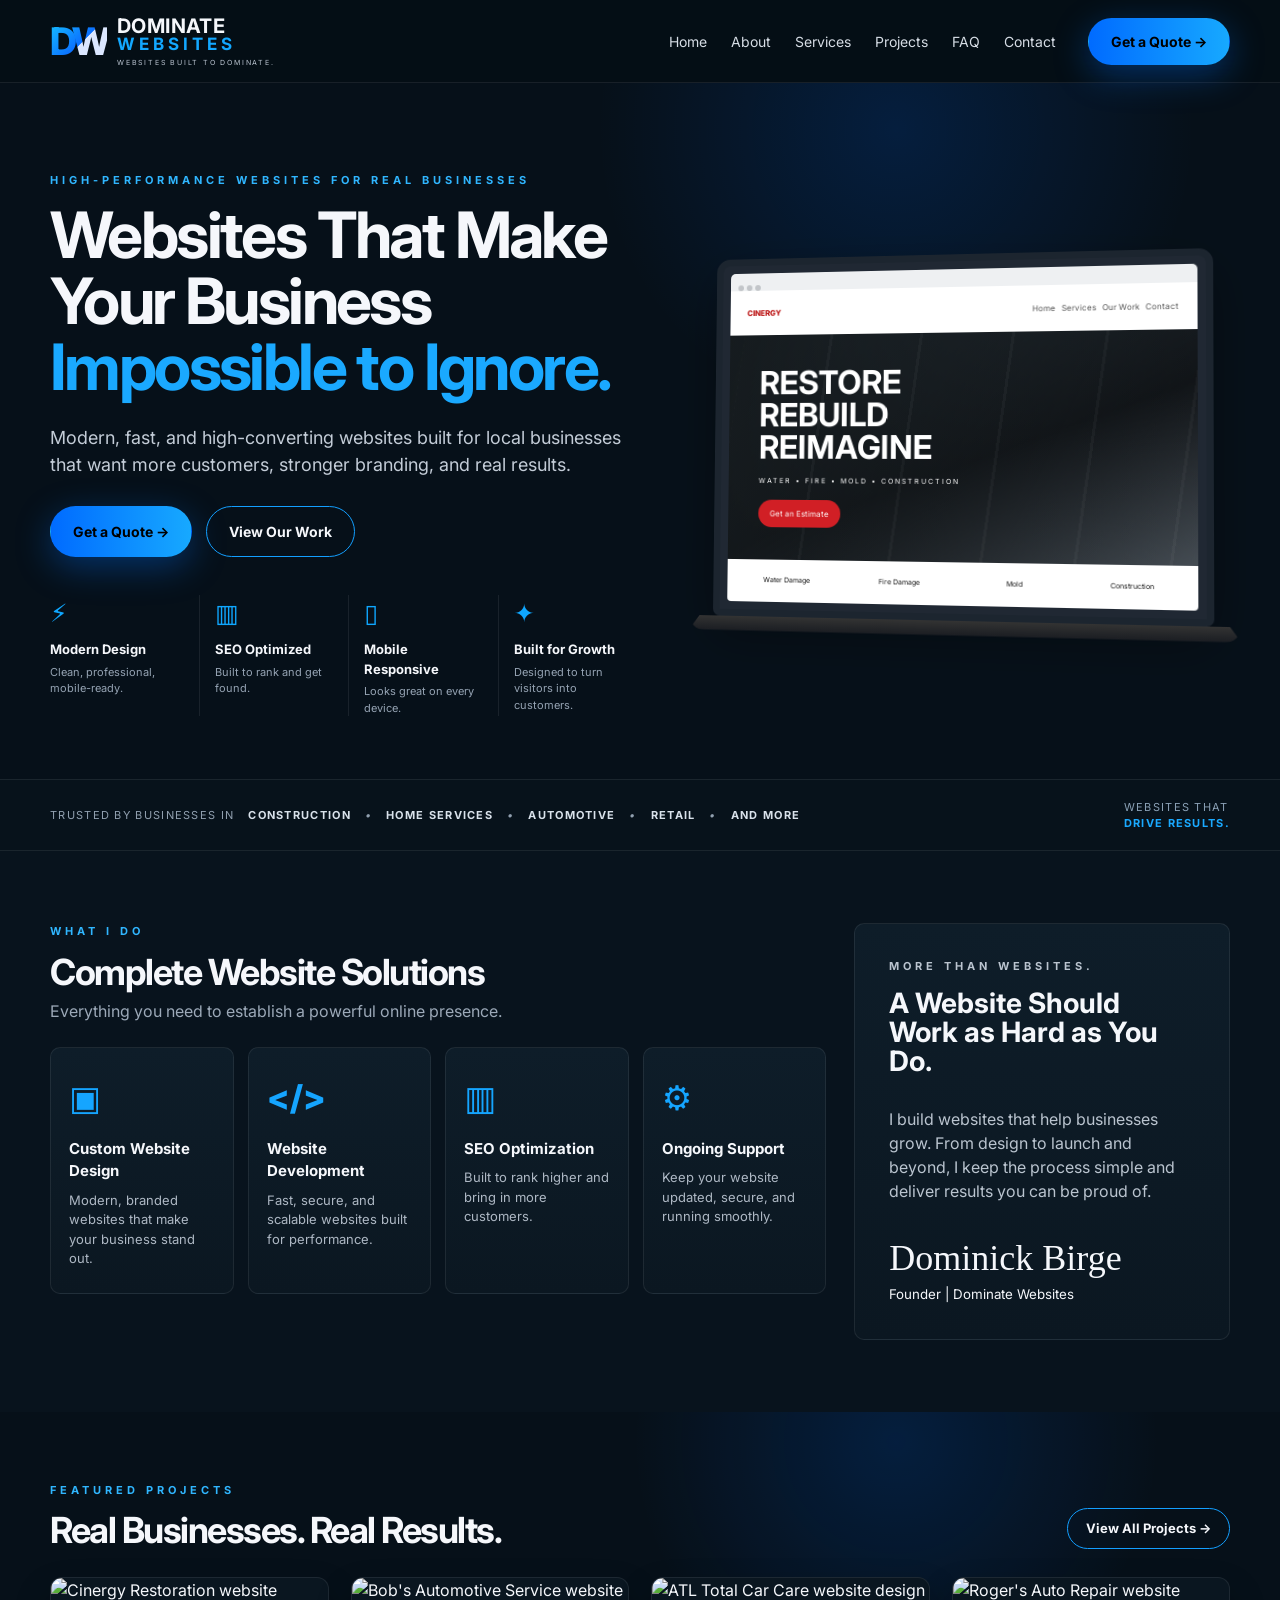
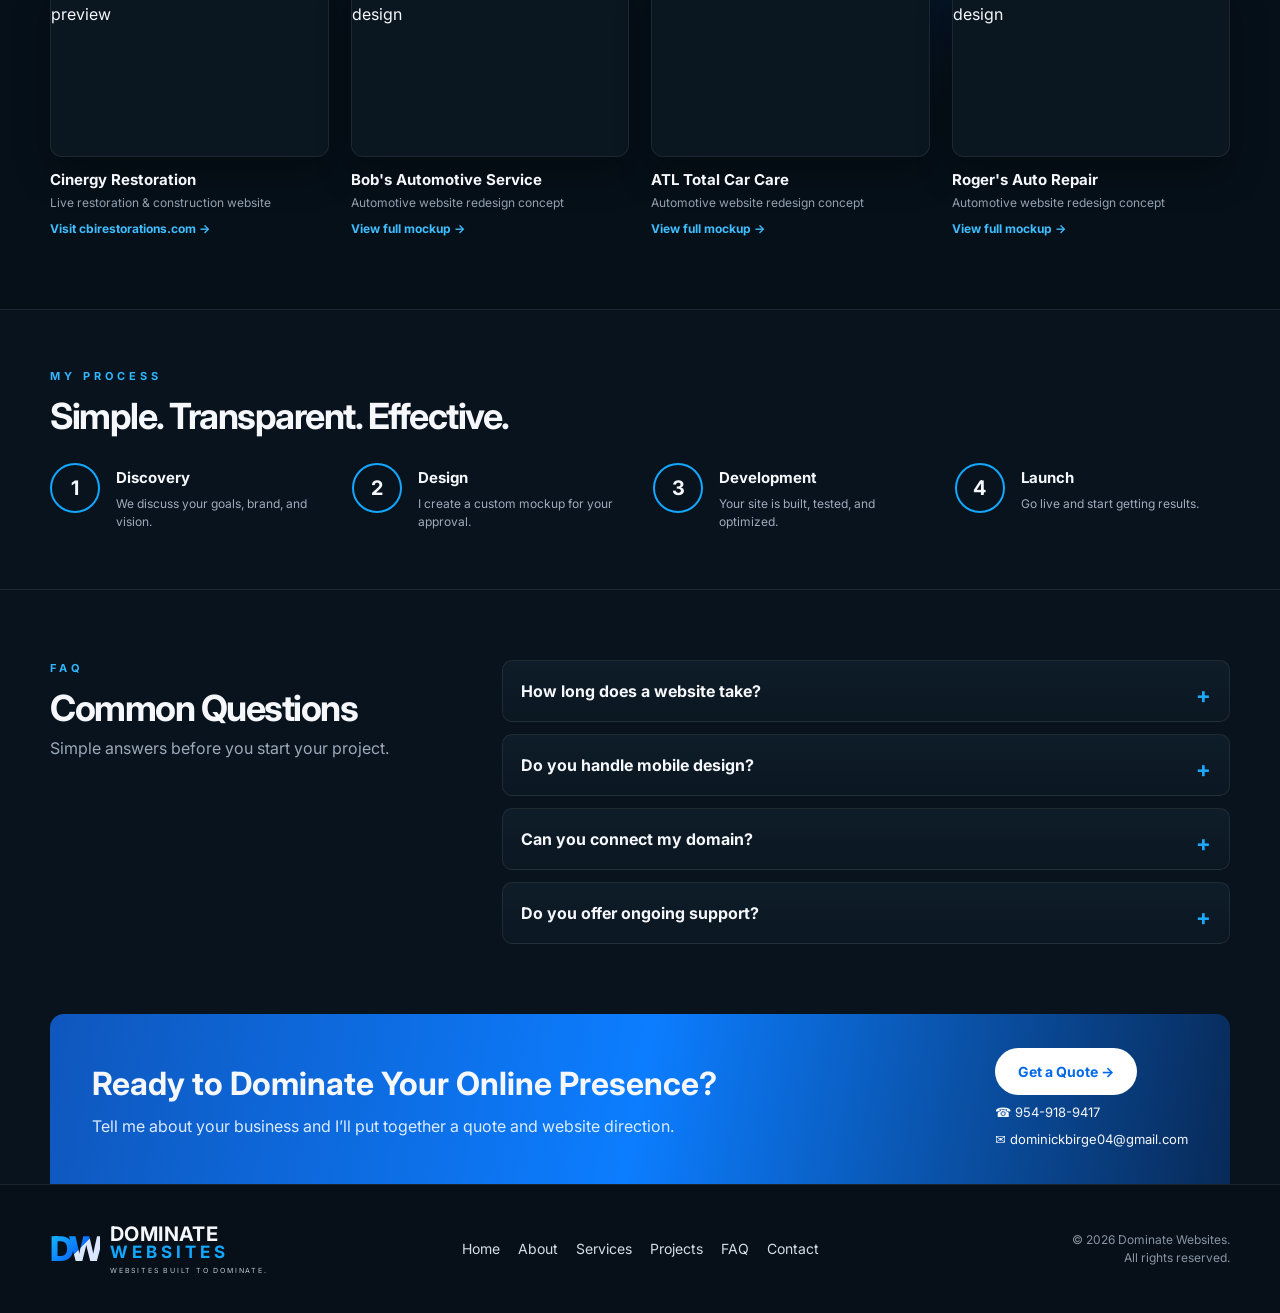
==== index.html @ 12081e13 "Add files via upload" ====
<!DOCTYPE html>
<html lang="en">
<head>
  <meta charset="UTF-8" />
  <meta name="viewport" content="width=device-width, initial-scale=1.0" />
  <meta name="description" content="Dominate Websites builds fast, modern, high-converting websites for local businesses." />
  <title>Dominate Websites | Websites Built to Dominate</title>
  <link rel="preconnect" href="https://fonts.googleapis.com">
  <link rel="preconnect" href="https://fonts.gstatic.com" crossorigin>
  <link href="https://fonts.googleapis.com/css2?family=Inter:wght@400;500;600;700;800&display=swap" rel="stylesheet">
  <link rel="stylesheet" href="styles.css" />
</head>
<body>
  <header class="site-header">
    <div class="container nav-wrap">
      <a href="index.html" class="brand" aria-label="Dominate Websites home">
        <div class="brand-mark">DW</div>
        <div class="brand-copy">
          <strong>DOMINATE</strong>
          <span>WEBSITES</span>
          <small>WEBSITES BUILT TO DOMINATE.</small>
        </div>
      </a>

      <button class="menu-toggle" aria-label="Open navigation" aria-expanded="false">
        <span></span><span></span><span></span>
      </button>

      <nav class="main-nav" aria-label="Primary navigation">
        <a href="index.html" class="active">Home</a>
        <a href="about.html">About</a>
        <a href="index.html#services">Services</a>
        <a href="projects.html">Projects</a>
        <a href="index.html#faq">FAQ</a>
        <a href="contact.html">Contact</a>
      </nav>

      <button type="button" class="btn btn-primary nav-cta quote-trigger">Get a Quote →</button>
    </div>
  </header>

  <main>
    <section class="hero section-dark" id="home">
      <div class="container hero-grid">
        <div class="hero-copy reveal">
          <p class="eyebrow">HIGH-PERFORMANCE WEBSITES FOR REAL BUSINESSES</p>
          <h1>Websites That Make Your Business <span>Impossible to Ignore.</span></h1>
          <p class="lead">Modern, fast, and high-converting websites built for local businesses that want more customers, stronger branding, and real results.</p>
          <div class="hero-actions">
            <button type="button" class="btn btn-primary quote-trigger">Get a Quote →</button>
            <a href="projects.html" class="btn btn-secondary">View Our Work</a>
          </div>
          <div class="benefits-grid">
            <div class="benefit"><div class="icon">⚡</div><strong>Modern Design</strong><span>Clean, professional, mobile-ready.</span></div>
            <div class="benefit"><div class="icon">▥</div><strong>SEO Optimized</strong><span>Built to rank and get found.</span></div>
            <div class="benefit"><div class="icon">▯</div><strong>Mobile Responsive</strong><span>Looks great on every device.</span></div>
            <div class="benefit"><div class="icon">✦</div><strong>Built for Growth</strong><span>Designed to turn visitors into customers.</span></div>
          </div>
        </div>

        <div class="hero-visual reveal">
          <div class="device-stage">
            <div class="glow"></div>
            <div class="laptop">
              <div class="screen">
                <div class="browser-bar"><span></span><span></span><span></span></div>
                <div class="mock-site">
                  <div class="mock-topbar">
                    <div class="mini-logo">CINERGY</div>
                    <div class="mini-links">Home &nbsp; Services &nbsp; Our Work &nbsp; Contact</div>
                  </div>
                  <div class="mock-hero">
                    <div class="mock-overlay"></div>
                    <div class="mock-text">
                      <strong>RESTORE<br>REBUILD<br>REIMAGINE</strong>
                      <small>WATER • FIRE • MOLD • CONSTRUCTION</small>
                      <span>Get an Estimate</span>
                    </div>
                  </div>
                  <div class="mock-features">
                    <div>Water Damage</div><div>Fire Damage</div><div>Mold</div><div>Construction</div>
                  </div>
                </div>
              </div>
              <div class="base"></div>
            </div>
          </div>
        </div>
      </div>
      <div class="trust-strip">
        <div class="container trust-wrap">
          <span>TRUSTED BY BUSINESSES IN</span>
          <strong>CONSTRUCTION</strong><i>•</i><strong>HOME SERVICES</strong><i>•</i><strong>AUTOMOTIVE</strong><i>•</i><strong>RETAIL</strong><i>•</i><strong>AND MORE</strong>
          <em>WEBSITES THAT <b>DRIVE RESULTS.</b></em>
        </div>
      </div>
    </section>

    <section class="services section-dark-alt" id="services">
      <div class="container services-grid">
        <div class="services-copy reveal">
          <p class="eyebrow">WHAT I DO</p>
          <h2>Complete Website Solutions</h2>
          <p class="section-sub">Everything you need to establish a powerful online presence.</p>
          <div class="service-cards">
            <article class="service-card"><div class="service-icon">▣</div><h3>Custom Website Design</h3><p>Modern, branded websites that make your business stand out.</p></article>
            <article class="service-card"><div class="service-icon">&lt;/&gt;</div><h3>Website Development</h3><p>Fast, secure, and scalable websites built for performance.</p></article>
            <article class="service-card"><div class="service-icon">▥</div><h3>SEO Optimization</h3><p>Built to rank higher and bring in more customers.</p></article>
            <article class="service-card"><div class="service-icon">⚙</div><h3>Ongoing Support</h3><p>Keep your website updated, secure, and running smoothly.</p></article>
          </div>
        </div>
        <aside class="about-card reveal">
          <p class="eyebrow">MORE THAN WEBSITES.</p>
          <h3>A Website Should Work as Hard as You Do.</h3>
          <p>I build websites that help businesses grow. From design to launch and beyond, I keep the process simple and deliver results you can be proud of.</p>
          <div class="signature">Dominick Birge</div>
          <small>Founder | Dominate Websites</small>
        </aside>
      </div>
    </section>

    <section class="projects section-dark" id="projects">
      <div class="container">
        <div class="section-heading-row reveal">
          <div>
            <p class="eyebrow">FEATURED PROJECTS</p>
            <h2>Real Businesses. Real Results.</h2>
          </div>
          <a href="projects.html" class="btn btn-secondary small">View All Projects →</a>
        </div>
        <div class="project-grid project-grid-images">
          <article class="project-card reveal">
            <a class="project-image-link" href="https://www.cbirestorations.com/" target="_blank" rel="noopener">
              <img src="assets/projects/cinergy-restoration.png" alt="Cinergy Restoration website preview" loading="lazy">
            </a>
            <h3>Cinergy Restoration</h3><p>Live restoration & construction website</p>
            <a class="project-link" href="https://www.cbirestorations.com/" target="_blank" rel="noopener">Visit cbirestorations.com →</a>
          </article>
          <article class="project-card reveal">
            <a class="project-image-link" href="assets/projects/bobs-automotive.png" target="_blank" rel="noopener">
              <img src="assets/projects/bobs-automotive.png" alt="Bob's Automotive Service website design" loading="lazy">
            </a>
            <h3>Bob's Automotive Service</h3><p>Automotive website redesign concept</p>
            <a class="project-link" href="assets/projects/bobs-automotive.png" target="_blank" rel="noopener">View full mockup →</a>
          </article>
          <article class="project-card reveal">
            <a class="project-image-link" href="assets/projects/atl-total-car-care.png" target="_blank" rel="noopener">
              <img src="assets/projects/atl-total-car-care.png" alt="ATL Total Car Care website design" loading="lazy">
            </a>
            <h3>ATL Total Car Care</h3><p>Automotive website redesign concept</p>
            <a class="project-link" href="assets/projects/atl-total-car-care.png" target="_blank" rel="noopener">View full mockup →</a>
          </article>
          <article class="project-card reveal">
            <a class="project-image-link" href="assets/projects/rogers-auto-repair.png" target="_blank" rel="noopener">
              <img src="assets/projects/rogers-auto-repair.png" alt="Roger's Auto Repair website design" loading="lazy">
            </a>
            <h3>Roger's Auto Repair</h3><p>Automotive website redesign concept</p>
            <a class="project-link" href="assets/projects/rogers-auto-repair.png" target="_blank" rel="noopener">View full mockup →</a>
          </article>
        </div>
      </div>
    </section>

    <section class="process section-dark-alt">
      <div class="container reveal">
        <p class="eyebrow">MY PROCESS</p>
        <h2>Simple. Transparent. Effective.</h2>
        <div class="process-grid">
          <div class="step"><div class="step-num">1</div><div><h3>Discovery</h3><p>We discuss your goals, brand, and vision.</p></div></div>
          <div class="step"><div class="step-num">2</div><div><h3>Design</h3><p>I create a custom mockup for your approval.</p></div></div>
          <div class="step"><div class="step-num">3</div><div><h3>Development</h3><p>Your site is built, tested, and optimized.</p></div></div>
          <div class="step"><div class="step-num">4</div><div><h3>Launch</h3><p>Go live and start getting results.</p></div></div>
        </div>
      </div>
    </section>

    <section class="faq section-dark-alt" id="faq">
      <div class="container faq-wrap reveal">
        <div>
          <p class="eyebrow">FAQ</p>
          <h2>Common Questions</h2>
          <p class="section-sub">Simple answers before you start your project.</p>
        </div>
        <div class="faq-list">
          <details><summary>How long does a website take?</summary><p>Most small-business websites can be designed, built, tested, and launched in about 1–3 weeks depending on content and revisions.</p></details>
          <details><summary>Do you handle mobile design?</summary><p>Yes. Every site is built responsively so it works across phones, tablets, laptops, and desktops.</p></details>
          <details><summary>Can you connect my domain?</summary><p>Yes. I can help connect your domain and deploy the site to a modern hosting platform such as Vercel.</p></details>
          <details><summary>Do you offer ongoing support?</summary><p>Yes. Ongoing edits, maintenance, performance checks, and support can be added after launch.</p></details>
        </div>
      </div>
    </section>

    <section class="cta-section">
      <div class="container cta-card reveal">
        <div>
          <h2>Ready to Dominate Your Online Presence?</h2>
          <p>Tell me about your business and I’ll put together a quote and website direction.</p>
        </div>
        <div class="cta-actions">
          <button type="button" class="btn btn-light quote-trigger">Get a Quote →</button>
          <a class="contact-line" href="tel:+19549189417">☎ 954-918-9417</a>
          <a class="contact-line" href="mailto:dominickbirge04@gmail.com">✉ dominickbirge04@gmail.com</a>
        </div>
      </div>
    </section>
  </main>

  <div class="quote-modal" id="quoteModal" aria-hidden="true">
    <div class="quote-backdrop" data-quote-close></div>
    <div class="quote-dialog" role="dialog" aria-modal="true" aria-labelledby="quoteTitle">
      <button class="quote-close" type="button" aria-label="Close quote form" data-quote-close>×</button>
      <p class="eyebrow">GET A QUOTE</p>
      <h2 id="quoteTitle">Tell Me About Your Website</h2>
      <p class="quote-intro">Share a few details and your email app will open a pre-filled request to Dominick.</p>
      <form id="quoteForm">
        <div class="form-grid">
          <div class="field"><label for="qName">Your Name</label><input id="qName" name="name" required></div>
          <div class="field"><label for="qBusiness">Business Name</label><input id="qBusiness" name="business" required></div>
          <div class="field"><label for="qPhone">Phone</label><input id="qPhone" name="phone" type="tel"></div>
          <div class="field"><label for="qEmail">Email</label><input id="qEmail" name="email" type="email" required></div>
          <div class="field full"><label for="qWebsite">Current Website</label><input id="qWebsite" name="website" type="url" placeholder="https://"></div>
          <div class="field full"><label for="qService">What do you need?</label><select id="qService" name="service"><option>New website</option><option>Website redesign</option><option>Landing page</option><option>SEO / website improvements</option><option>Ongoing website support</option></select></div>
          <div class="field full"><label for="qMessage">Project Details</label><textarea id="qMessage" name="message" placeholder="Tell me what your business does and what you want the website to accomplish."></textarea></div>
        </div>
        <button class="btn btn-primary quote-submit" type="submit">Send Quote Request →</button>
      </form>
      <p class="quote-alt">Or email <a href="mailto:dominickbirge04@gmail.com">dominickbirge04@gmail.com</a></p>
    </div>
  </div>

  <footer class="footer">
    <div class="container footer-wrap">
      <a href="index.html" class="brand footer-brand">
        <div class="brand-mark">DW</div>
        <div class="brand-copy"><strong>DOMINATE</strong><span>WEBSITES</span><small>WEBSITES BUILT TO DOMINATE.</small></div>
      </a>
      <nav class="footer-nav">
        <a href="index.html">Home</a><a href="about.html">About</a><a href="index.html#services">Services</a><a href="projects.html">Projects</a><a href="index.html#faq">FAQ</a><a href="contact.html">Contact</a>
      </nav>
      <p>© 2026 Dominate Websites.<br>All rights reserved.</p>
    </div>
  </footer>

  <script src="script.js"></script>
</body>
</html>
---- styles.css ----
:root{
  --bg:#061019;
  --bg2:#09141e;
  --card:#0e1b27;
  --line:rgba(255,255,255,.08);
  --text:#f5f7fb;
  --muted:#a7b3c2;
  --blue:#0aa1ff;
  --blue2:#005cff;
  --yellow:#ffc23d;
  --shadow:0 18px 50px rgba(0,0,0,.35);
}
*{box-sizing:border-box}
html{scroll-behavior:smooth}
body{margin:0;font-family:Inter,system-ui,-apple-system,BlinkMacSystemFont,"Segoe UI",sans-serif;background:var(--bg);color:var(--text);line-height:1.5}
a{color:inherit;text-decoration:none}
img{max-width:100%}
.container{width:min(1180px,calc(100% - 40px));margin-inline:auto}
.site-header{position:sticky;top:0;z-index:50;background:rgba(5,14,22,.86);backdrop-filter:blur(18px);border-bottom:1px solid var(--line)}
.nav-wrap{min-height:82px;display:flex;align-items:center;gap:24px}
.brand{display:flex;align-items:center;gap:10px;min-width:max-content}
.brand-mark{font-size:38px;line-height:.8;font-weight:800;letter-spacing:-4px;background:linear-gradient(135deg,#15b9ff 0%,#0b70ff 55%,#dbe7ff 56%);-webkit-background-clip:text;background-clip:text;color:transparent}
.brand-copy{display:flex;flex-direction:column;line-height:1}
.brand-copy strong{font-size:20px;letter-spacing:.4px}
.brand-copy span{font-size:17px;color:#13a8ff;letter-spacing:4px;font-weight:700}
.brand-copy small{font-size:7px;letter-spacing:1.8px;margin-top:6px;color:#bac4d0}
.main-nav{display:flex;gap:24px;margin-left:auto;align-items:center}
.main-nav a,.footer-nav a{font-size:14px;color:#d6dde5;transition:.2s}
.main-nav a:hover,.main-nav a.active,.footer-nav a:hover{color:#1daeff}
.nav-cta{margin-left:8px}
.menu-toggle{display:none;background:none;border:0;padding:8px;margin-left:auto}
.menu-toggle span{display:block;width:24px;height:2px;background:white;margin:5px 0}
.btn{display:inline-flex;align-items:center;justify-content:center;padding:14px 22px;border-radius:999px;font-weight:700;font-size:14px;border:1px solid transparent;transition:.2s;box-shadow:none}
.btn:hover{transform:translateY(-2px)}
.btn-primary{background:linear-gradient(90deg,#006bff,#17a9ff);box-shadow:0 10px 35px rgba(0,114,255,.35)}
.btn-secondary{border-color:#139fff;background:transparent}
.btn-secondary:hover{background:rgba(14,153,255,.1)}
.btn.small{padding:10px 18px;font-size:13px}
.section-dark{background:radial-gradient(circle at 70% 6%,rgba(0,104,255,.16),transparent 26%),var(--bg)}
.section-dark-alt{background:#08131d}
.hero{padding-top:56px}
.hero-grid{display:grid;grid-template-columns:1.03fr .97fr;gap:52px;align-items:center;min-height:610px}
.eyebrow{margin:0 0 14px;color:#30b6ff;letter-spacing:4px;font-size:11px;font-weight:700}
.hero h1,.services h2,.projects h2,.process h2,.testimonials h2,.faq h2{margin:0;font-size:clamp(38px,5vw,66px);line-height:1.03;letter-spacing:-2.6px}
.hero h1 span{color:#1aa9ff}
.lead{max-width:640px;font-size:18px;color:#c3ccd7;margin:24px 0 0}
.hero-actions{display:flex;gap:14px;margin-top:28px;flex-wrap:wrap}
.benefits-grid{display:grid;grid-template-columns:repeat(4,1fr);gap:16px;margin-top:38px}
.benefit{border-left:1px solid var(--line);padding-left:15px}.benefit:first-child{border-left:0;padding-left:0}
.benefit .icon{font-size:25px;color:#0fa7ff;margin-bottom:8px}.benefit strong{display:block;font-size:13px}.benefit span{font-size:11px;color:#95a3b3;display:block;margin-top:4px}
.device-stage{position:relative;height:430px;display:grid;place-items:center}
.glow{position:absolute;width:80%;height:70%;border-radius:50%;background:radial-gradient(circle,rgba(0,102,255,.3),transparent 67%);filter:blur(14px)}
.laptop{position:relative;width:92%;transform:perspective(1100px) rotateY(-8deg) rotateX(2deg);z-index:2}
.screen{background:#202833;border:7px solid #1c252f;border-radius:14px 14px 7px 7px;padding:8px;box-shadow:var(--shadow)}
.browser-bar{height:18px;background:#eef0f2;border-radius:5px 5px 0 0;padding-left:8px}.browser-bar span{width:6px;height:6px;background:#c2c5c9;border-radius:50%;display:inline-block;margin-right:3px}
.mock-site{background:white;color:#151515;border-radius:0 0 4px 4px;overflow:hidden}.mock-topbar{height:46px;display:flex;justify-content:space-between;align-items:center;padding:0 18px;font-size:8px}.mini-logo{font-weight:800;color:#bc1616}.mini-links{color:#555}
.mock-hero{position:relative;height:230px;background:linear-gradient(115deg,rgba(20,25,28,.94),rgba(17,18,20,.28)),linear-gradient(160deg,#2d3b45,#101418 55%,#59636c);overflow:hidden}
.mock-hero:after{content:"";position:absolute;inset:0;background:repeating-linear-gradient(90deg,transparent 0 90px,rgba(255,255,255,.035) 90px 93px);transform:skewX(-8deg)}
.mock-text{position:absolute;z-index:2;left:32px;top:34px;color:white}.mock-text strong{font-size:33px;line-height:.92}.mock-text small{display:block;font-size:7px;letter-spacing:2px;margin:12px 0}.mock-text span{display:inline-block;background:#d11f25;padding:8px 12px;border-radius:999px;font-size:8px}
.mock-features{display:grid;grid-template-columns:repeat(4,1fr);font-size:7px;text-align:center;padding:16px 5px}.base{height:15px;background:linear-gradient(#333,#1a1d22);width:110%;margin-left:-5%;clip-path:polygon(2% 0,98% 0,100% 100%,0 100%);border-radius:0 0 18px 18px}
.trust-strip{margin-top:30px;border-top:1px solid var(--line);border-bottom:1px solid var(--line);background:#07121b}.trust-wrap{min-height:70px;display:flex;align-items:center;gap:14px;flex-wrap:wrap;font-size:11px;letter-spacing:1.3px;color:#91a0b0}.trust-wrap strong{color:#d9e2eb}.trust-wrap em{margin-left:auto;color:#8aa0b5;font-style:normal}.trust-wrap em b{display:block;color:#1aa9ff}
.services{padding:72px 0}.services-grid{display:grid;grid-template-columns:1.55fr .75fr;gap:28px;align-items:stretch}.services h2,.projects h2,.process h2,.testimonials h2,.faq h2{font-size:36px;letter-spacing:-1.5px}.section-sub{color:#9ca9b8;margin-top:8px}.service-cards{display:grid;grid-template-columns:repeat(4,1fr);gap:14px;margin-top:24px}.service-card,.testimonial,.about-card,.faq-list details{background:linear-gradient(180deg,#0e1d29,#0b1721);border:1px solid var(--line);border-radius:10px}.service-card{padding:24px 18px;min-height:185px}.service-icon{font-size:34px;color:#15a5ff;font-weight:800}.service-card h3{font-size:15px;margin:15px 0 8px}.service-card p{font-size:13px;color:#aeb8c4;margin:0}.about-card{padding:34px;display:flex;flex-direction:column;justify-content:center}.about-card h3{font-size:28px;line-height:1.04;margin:0 0 15px}.about-card p{color:#bac4cf}.signature{font-family:cursive;font-size:36px;margin-top:12px}
.projects{padding:70px 0}.section-heading-row{display:flex;align-items:end;justify-content:space-between;gap:20px}.project-grid{display:grid;grid-template-columns:repeat(4,1fr);gap:22px;margin-top:28px}.project-card h3{font-size:15px;margin:12px 0 2px}.project-card p{margin:0;color:#93a0af;font-size:12px}.project-browser{height:150px;border:5px solid #202831;border-radius:9px;background:#0d1318;box-shadow:0 16px 24px rgba(0,0,0,.28);overflow:hidden}.proj-top{height:22px;background:#f5f5f5}.proj-main{height:calc(100% - 22px);padding:32px 18px;color:white;font-weight:800;font-size:20px;line-height:.95}.red .proj-main{background:linear-gradient(135deg,#171d22,#484848)}.navy .proj-main{background:linear-gradient(135deg,#072b5c,#164b7e)}.cyan .proj-main{background:linear-gradient(135deg,#2f9cbe,#dff4fb)}.blush .proj-main{background:linear-gradient(135deg,#fbefe8,#f2d7ce)}.darktext{color:#2d2b2b}
.process{padding:58px 0;border-top:1px solid var(--line);border-bottom:1px solid var(--line)}.process-grid{display:grid;grid-template-columns:repeat(4,1fr);gap:26px;margin-top:28px}.step{display:flex;gap:16px;align-items:flex-start}.step-num{flex:0 0 50px;width:50px;height:50px;border-radius:50%;border:2px solid #13a7ff;display:grid;place-items:center;font-size:20px;font-weight:700}.step h3{margin:4px 0 5px;font-size:15px}.step p{margin:0;color:#9fabba;font-size:12px}
.testimonials{padding:64px 0}.testimonial-grid{display:grid;grid-template-columns:repeat(3,1fr);gap:18px;margin-top:24px}.testimonial{padding:24px}.testimonial p{color:#d8dee5;min-height:88px;font-size:14px}.stars{color:var(--yellow);letter-spacing:2px;margin-bottom:14px}.testimonial strong,.testimonial span{display:block}.testimonial span{color:#8f9cac;font-size:12px}
.faq{padding:70px 0}.faq-wrap{display:grid;grid-template-columns:.7fr 1.3fr;gap:60px}.faq-list{display:grid;gap:12px}.faq-list details{padding:0 18px}.faq-list summary{cursor:pointer;list-style:none;padding:18px 0;font-weight:700}.faq-list summary::-webkit-details-marker{display:none}.faq-list summary:after{content:"+";float:right;color:#1aa9ff;font-size:22px}.faq-list details[open] summary:after{content:"–"}.faq-list p{color:#a5b1bf;margin-top:0;padding-bottom:18px}
.cta-section{padding:0 0 0;background:#08131d}.cta-card{background:linear-gradient(100deg,#0f57bd,#0c7dff 50%,#082a58);min-height:170px;border-radius:14px 14px 0 0;padding:34px 42px;display:flex;justify-content:space-between;align-items:center;gap:30px}.cta-card h2{font-size:32px;margin:0}.cta-card p{margin:6px 0 0;color:#dcecff}.cta-actions{display:flex;flex-direction:column;align-items:flex-start;gap:8px}.btn-light{background:white;color:#0068e9}.contact-line{font-size:13px}
.footer{background:#071019;border-top:1px solid var(--line);padding:34px 0}.footer-wrap{display:grid;grid-template-columns:1fr auto 1fr;align-items:center;gap:30px}.footer-nav{display:flex;gap:18px}.footer-wrap p{text-align:right;color:#8795a5;font-size:12px}.footer-brand .brand-mark{font-size:34px}
.reveal{opacity:0;transform:translateY(18px);transition:opacity .65s ease,transform .65s ease}.reveal.visible{opacity:1;transform:none}
@media(max-width:1000px){.main-nav,.nav-cta{display:none}.menu-toggle{display:block}.main-nav.open{position:absolute;display:flex;top:82px;left:20px;right:20px;background:#0a1721;border:1px solid var(--line);border-radius:12px;padding:18px;flex-direction:column;align-items:flex-start;gap:15px}.hero-grid{grid-template-columns:1fr}.hero-visual{order:-1}.device-stage{height:350px}.benefits-grid{grid-template-columns:repeat(2,1fr)}.services-grid,.faq-wrap{grid-template-columns:1fr}.service-cards,.project-grid{grid-template-columns:repeat(2,1fr)}.process-grid{grid-template-columns:repeat(2,1fr)}.footer-wrap{grid-template-columns:1fr}.footer-nav{flex-wrap:wrap}.footer-wrap p{text-align:left}}
@media(max-width:640px){.container{width:min(100% - 26px,1180px)}.nav-wrap{min-height:72px}.brand-mark{font-size:31px}.brand-copy strong{font-size:16px}.brand-copy span{font-size:13px}.brand-copy small{font-size:6px}.hero{padding-top:28px}.hero-grid{gap:18px;min-height:auto}.hero h1{font-size:44px}.lead{font-size:16px}.device-stage{height:260px}.laptop{width:100%;transform:none}.mock-hero{height:150px}.mock-text strong{font-size:23px}.benefits-grid{grid-template-columns:1fr 1fr}.trust-wrap em{margin-left:0}.service-cards,.project-grid,.process-grid,.testimonial-grid{grid-template-columns:1fr}.section-heading-row{align-items:flex-start;flex-direction:column}.cta-card{border-radius:0;flex-direction:column;align-items:flex-start;padding:28px 24px}.footer-nav{display:grid;grid-template-columns:repeat(2,1fr);width:100%}.hero-actions .btn{width:100%}}

/* Standalone page layouts */
.page-hero{padding:95px 0 72px;position:relative;overflow:hidden;background:radial-gradient(circle at 75% 10%,rgba(0,106,255,.2),transparent 32%),#061019;border-bottom:1px solid var(--line)}
.page-hero:after{content:"";position:absolute;right:-140px;top:-110px;width:460px;height:460px;border:1px solid rgba(23,169,255,.12);border-radius:50%;box-shadow:0 0 100px rgba(0,98,255,.08)}
.page-hero .container{position:relative;z-index:2}.page-hero h1{font-size:clamp(48px,7vw,82px);line-height:.98;letter-spacing:-3px;margin:0;max-width:900px}.page-hero h1 span{color:#1aa9ff}.page-hero .lead{max-width:760px}
.page-section{padding:78px 0;background:#08131d}.page-section.alt{background:#061019}.split-grid{display:grid;grid-template-columns:1fr 1fr;gap:50px;align-items:center}.content-card{background:linear-gradient(180deg,#0e1d29,#0a1721);border:1px solid var(--line);border-radius:16px;padding:34px}.content-card h2,.page-section h2{font-size:38px;line-height:1.08;letter-spacing:-1.4px;margin:0 0 16px}.content-card p,.page-section p{color:#aab6c3}.stat-grid{display:grid;grid-template-columns:repeat(3,1fr);gap:16px;margin-top:26px}.stat{padding:22px;border:1px solid var(--line);border-radius:12px;background:#0b1823}.stat strong{display:block;color:#19a9ff;font-size:30px}.stat span{font-size:12px;color:#97a5b4}
.value-grid{display:grid;grid-template-columns:repeat(3,1fr);gap:18px;margin-top:30px}.value-card{padding:28px;border:1px solid var(--line);border-radius:12px;background:#0c1924}.value-card .service-icon{margin-bottom:15px}.value-card h3{margin:0 0 8px}.value-card p{font-size:14px;margin:0}
.projects-page-grid{display:grid;grid-template-columns:repeat(2,1fr);gap:28px;margin-top:34px}.project-feature{border:1px solid var(--line);background:#0b1823;border-radius:16px;overflow:hidden}.project-feature .project-browser{height:260px;border:0;border-radius:0;box-shadow:none}.project-feature .proj-main{font-size:34px;padding:62px 34px}.project-info{padding:24px}.project-info h3{font-size:24px;margin:0 0 5px}.project-info p{margin:0 0 18px}.project-tags{display:flex;gap:8px;flex-wrap:wrap}.project-tags span{font-size:11px;padding:7px 10px;border-radius:999px;border:1px solid rgba(26,169,255,.25);color:#75caff;background:rgba(0,126,255,.08)}
.contact-grid{display:grid;grid-template-columns:.8fr 1.2fr;gap:34px;align-items:start}.contact-panel,.contact-form{border:1px solid var(--line);background:#0b1823;border-radius:16px;padding:30px}.contact-panel h2,.contact-form h2{font-size:32px;margin:0 0 12px}.contact-method{display:block;padding:18px 0;border-bottom:1px solid var(--line)}.contact-method:last-child{border-bottom:0}.contact-method small{display:block;color:#7f90a2;font-size:11px;text-transform:uppercase;letter-spacing:1.6px}.contact-method strong{display:block;margin-top:4px;font-size:17px}.form-grid{display:grid;grid-template-columns:1fr 1fr;gap:16px}.field{display:flex;flex-direction:column;gap:7px}.field.full{grid-column:1/-1}.field label{font-size:12px;color:#b8c3ce}.field input,.field textarea,.field select{width:100%;background:#07121b;border:1px solid rgba(255,255,255,.11);color:white;border-radius:10px;padding:14px 15px;font:inherit;outline:none}.field input:focus,.field textarea:focus,.field select:focus{border-color:#129fff;box-shadow:0 0 0 3px rgba(18,159,255,.09)}.field textarea{min-height:150px;resize:vertical}.contact-form .btn{margin-top:18px}
@media(max-width:820px){.split-grid,.contact-grid{grid-template-columns:1fr}.value-grid,.stat-grid{grid-template-columns:1fr}.projects-page-grid{grid-template-columns:1fr}.project-feature .project-browser{height:210px}.page-hero{padding:64px 0 52px}.form-grid{grid-template-columns:1fr}.field.full{grid-column:auto}}

/* Project screenshot upgrades */
.project-grid-images .project-card{min-width:0}
.project-image-link{display:block;height:180px;border:1px solid var(--line);border-radius:12px;overflow:hidden;background:#0a1620;box-shadow:0 18px 35px rgba(0,0,0,.3)}
.project-image-link img{width:100%;height:100%;display:block;object-fit:cover;object-position:top;transition:transform .35s ease}
.project-image-link:hover img{transform:scale(1.025)}
.project-link{display:inline-block;margin-top:8px;color:#3fbdff;font-size:12px;font-weight:700}
.project-link:hover{color:#8bd9ff}
.project-feature-image .project-hero-image{display:block;height:360px;overflow:hidden;background:#07121b;border-bottom:1px solid var(--line)}
.project-feature-image .project-hero-image img{width:100%;height:100%;display:block;object-fit:cover;object-position:top;transition:transform .35s ease}
.project-feature-image:hover .project-hero-image img{transform:scale(1.015)}

/* Quote popup */
.quote-modal{position:fixed;inset:0;z-index:200;display:none;align-items:center;justify-content:center;padding:20px}
.quote-modal.open{display:flex}
.quote-backdrop{position:absolute;inset:0;background:rgba(0,5,10,.78);backdrop-filter:blur(8px)}
.quote-dialog{position:relative;z-index:1;width:min(720px,100%);max-height:min(88vh,850px);overflow:auto;background:linear-gradient(180deg,#0d1d2a,#08131d);border:1px solid rgba(70,188,255,.25);border-radius:18px;padding:30px;box-shadow:0 40px 120px rgba(0,0,0,.65)}
.quote-dialog h2{font-size:34px;line-height:1.05;margin:0 0 10px}
.quote-intro{color:#aab6c3;margin:0 0 22px}
.quote-close{position:absolute;top:12px;right:14px;width:38px;height:38px;border-radius:50%;border:1px solid var(--line);background:#0a1721;color:#fff;font-size:25px;line-height:1;cursor:pointer}
.quote-close:hover{border-color:#1aa9ff;color:#1aa9ff}
.quote-submit{margin-top:18px;width:100%}
.quote-alt{font-size:12px;color:#8898a8;text-align:center;margin:14px 0 0}
.quote-alt a{color:#42bdff}
body.modal-open{overflow:hidden}
button.btn{cursor:pointer;font-family:inherit}

@media(max-width:820px){.project-feature-image .project-hero-image{height:280px}}
@media(max-width:640px){.project-image-link{height:220px}.project-feature-image .project-hero-image{height:250px}.quote-dialog{padding:24px 18px}.quote-dialog h2{font-size:28px}}
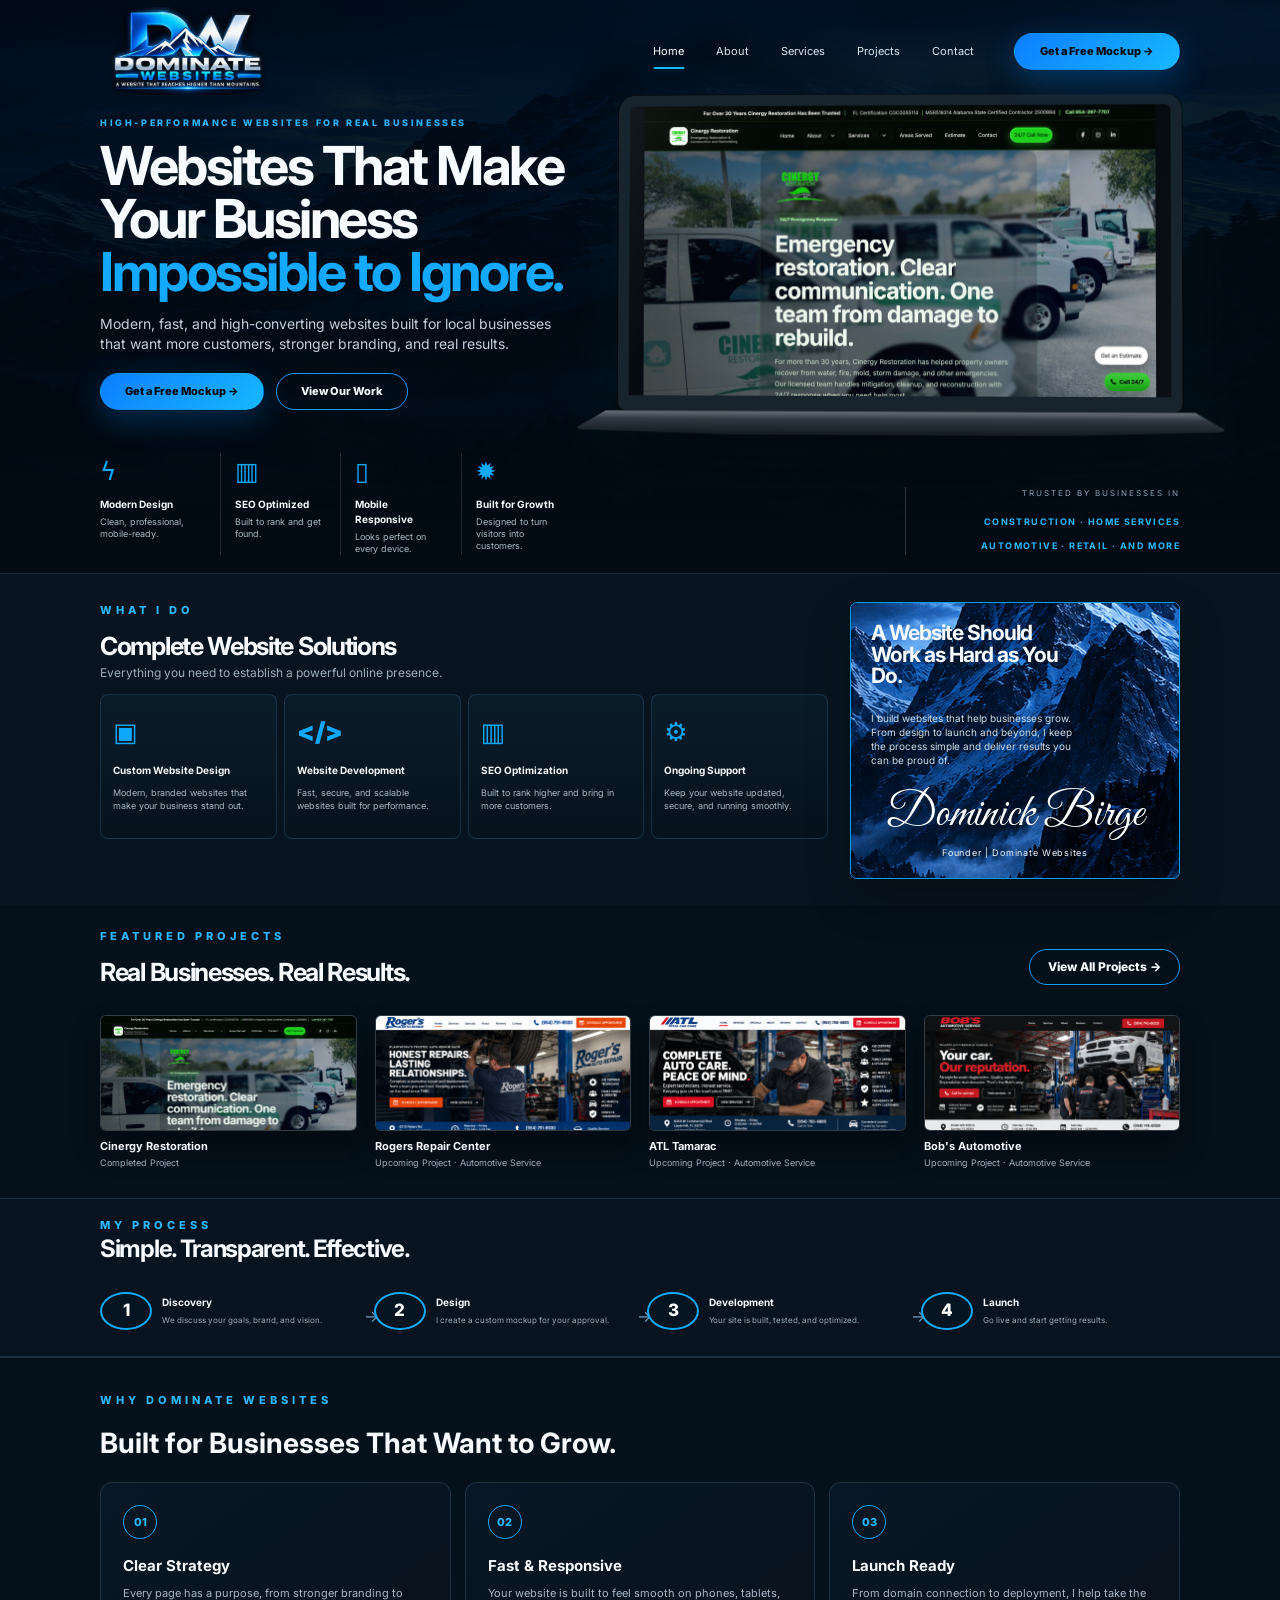
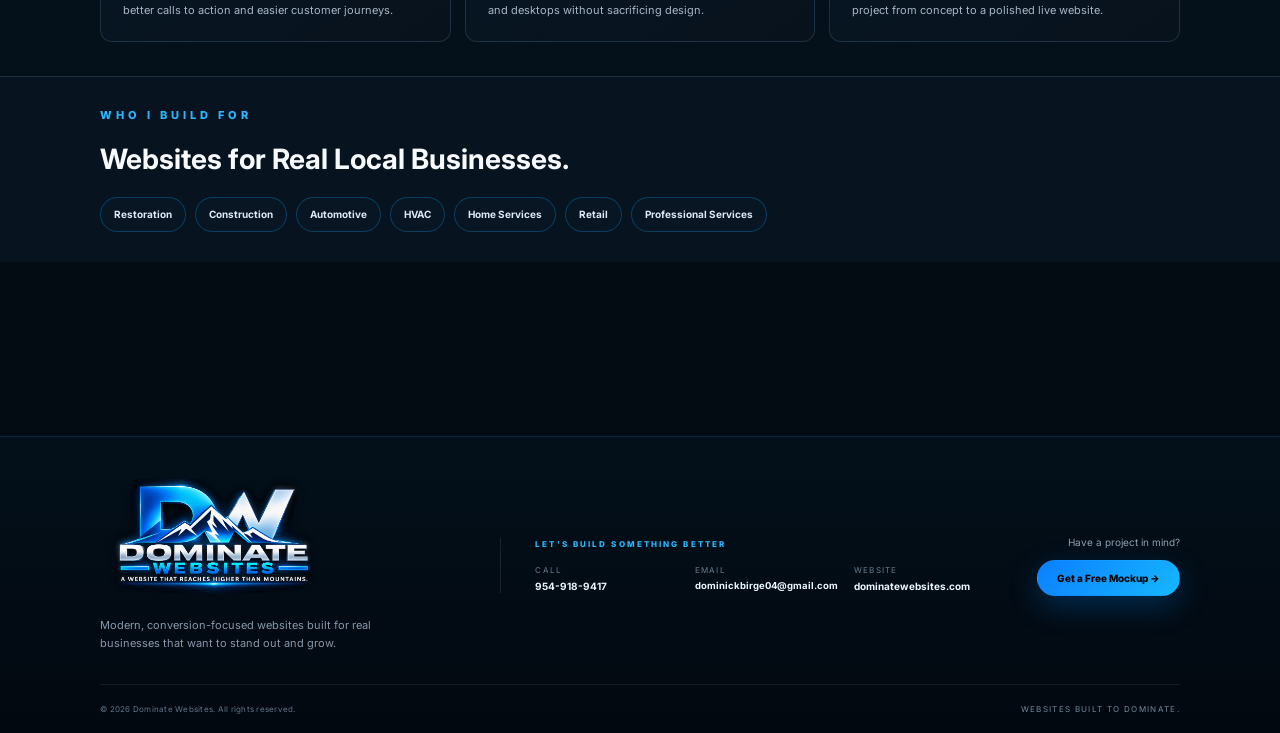
==== commit 99f3d8b1: "Update Dominate Websites branding, projects, and design" ====
--- a/index.html
+++ b/index.html
@@ -1,246 +1,80 @@
 <!DOCTYPE html>
 <html lang="en">
 <head>
-  <meta charset="UTF-8" />
-  <meta name="viewport" content="width=device-width, initial-scale=1.0" />
-  <meta name="description" content="Dominate Websites builds fast, modern, high-converting websites for local businesses." />
+  <meta charset="UTF-8">
+  <meta name="viewport" content="width=device-width, initial-scale=1.0">
+  <meta name="description" content="Dominate Websites builds modern, fast, conversion-focused websites for local businesses.">
+  <link rel="canonical" href="https://www.dominatewebsites.com/">
+  <meta property="og:type" content="website"><meta property="og:title" content="Dominate Websites | Websites Built to Dominate"><meta property="og:description" content="Modern, fast, conversion-focused websites for real businesses."><meta property="og:url" content="https://www.dominatewebsites.com/"><meta property="og:image" content="https://www.dominatewebsites.com/assets/og-image.png">
+  <meta name="twitter:card" content="summary_large_image"><meta name="twitter:image" content="https://www.dominatewebsites.com/assets/og-image.png"><meta name="theme-color" content="#03101b">
+  <link rel="icon" href="assets/favicon.ico" sizes="any"><link rel="icon" type="image/png" sizes="32x32" href="assets/favicon-32.png"><link rel="icon" type="image/png" sizes="192x192" href="assets/favicon-192.png"><link rel="apple-touch-icon" sizes="180x180" href="assets/apple-touch-icon.png">
   <title>Dominate Websites | Websites Built to Dominate</title>
-  <link rel="preconnect" href="https://fonts.googleapis.com">
-  <link rel="preconnect" href="https://fonts.gstatic.com" crossorigin>
-  <link href="https://fonts.googleapis.com/css2?family=Inter:wght@400;500;600;700;800&display=swap" rel="stylesheet">
-  <link rel="stylesheet" href="styles.css" />
+  <link rel="preconnect" href="https://fonts.googleapis.com"><link rel="preconnect" href="https://fonts.gstatic.com" crossorigin><link href="https://fonts.googleapis.com/css2?family=Great+Vibes&family=Inter:wght@400;500;600;700;800;900&display=swap" rel="stylesheet">
+  <link rel="stylesheet" href="styles.css">
 </head>
-<body>
-  <header class="site-header">
-    <div class="container nav-wrap">
-      <a href="index.html" class="brand" aria-label="Dominate Websites home">
-        <div class="brand-mark">DW</div>
-        <div class="brand-copy">
-          <strong>DOMINATE</strong>
-          <span>WEBSITES</span>
-          <small>WEBSITES BUILT TO DOMINATE.</small>
-        </div>
-      </a>
+<body class="emulate-home">
+<header class="site-header"><div class="container nav-wrap">
+  <a href="index.html" class="brand" aria-label="Dominate Websites home"><img src="assets/dominate-mountain-logo.png" alt="Dominate Websites — A Website That Reaches Higher Than Mountains" class="brand-logo-img"></a>
+  <button class="menu-toggle" aria-label="Open navigation" aria-expanded="false"><span></span><span></span><span></span></button>
+  <nav class="main-nav" aria-label="Primary navigation"><a href="index.html" class="active">Home</a><a href="about.html">About</a><a href="services.html">Services</a><a href="projects.html">Projects</a><a href="contact.html">Contact</a></nav>
+  <button class="btn btn-primary nav-cta quote-trigger" type="button">Get a Free Mockup →</button>
+</div></header>
+<main>
+<section class="hero hero-emulate"><div class="container hero-grid">
+  <div class="hero-copy reveal"><p class="eyebrow">HIGH-PERFORMANCE WEBSITES FOR REAL BUSINESSES</p><h1>Websites That Make Your Business <span>Impossible to Ignore.</span></h1><p class="lead">Modern, fast, and high-converting websites built for local businesses that want more customers, stronger branding, and real results.</p><div class="hero-actions"><button class="btn btn-primary quote-trigger" type="button">Get a Free Mockup →</button><a href="projects.html" class="btn btn-secondary">View Our Work</a></div></div>
+  <div class="hero-visual reveal" aria-label="Cinergy Restoration featured website"><div class="mountain-silhouette"></div><div class="laptop-frame"><div class="laptop-screen"><img src="assets/projects/cinergy-restoration.png" alt="Cinergy Restoration website displayed on laptop"></div><div class="laptop-base"></div></div></div>
+  <div class="benefits-grid reveal"><a class="benefit" href="services.html#design"><div class="benefit-icon">ϟ</div><strong>Modern Design</strong><span>Clean, professional, mobile-ready.</span></a><a class="benefit" href="services.html#seo"><div class="benefit-icon">▥</div><strong>SEO Optimized</strong><span>Built to rank and get found.</span></a><a class="benefit" href="services.html#responsive"><div class="benefit-icon">▯</div><strong>Mobile Responsive</strong><span>Looks perfect on every device.</span></a><a class="benefit" href="services.html#support"><div class="benefit-icon">✹</div><strong>Built for Growth</strong><span>Designed to turn visitors into customers.</span></a></div>
+  <div class="trust-inline reveal"><span>TRUSTED BY BUSINESSES IN</span><strong>CONSTRUCTION · HOME SERVICES<br>AUTOMOTIVE · RETAIL · AND MORE</strong></div>
+</div></section>
 
-      <button class="menu-toggle" aria-label="Open navigation" aria-expanded="false">
-        <span></span><span></span><span></span>
-      </button>
+<section class="services section-dark-alt" id="services"><div class="container services-grid">
+  <div class="services-copy reveal"><p class="eyebrow">WHAT I DO</p><h2>Complete Website Solutions</h2><p class="section-sub">Everything you need to establish a powerful online presence.</p><div class="service-cards">
+    <a class="service-card" href="services.html#design"><div class="service-icon">▣</div><h3>Custom Website Design</h3><p>Modern, branded websites that make your business stand out.</p></a>
+    <a class="service-card" href="services.html#development"><div class="service-icon">&lt;/&gt;</div><h3>Website Development</h3><p>Fast, secure, and scalable websites built for performance.</p></a>
+    <a class="service-card" href="services.html#seo"><div class="service-icon">▥</div><h3>SEO Optimization</h3><p>Built to rank higher and bring in more customers.</p></a>
+    <a class="service-card" href="services.html#support"><div class="service-icon">⚙</div><h3>Ongoing Support</h3><p>Keep your website updated, secure, and running smoothly.</p></a>
+  </div></div>
+  <aside class="about-card reveal"><h3>A Website Should Work as Hard as You Do.</h3><p>I build websites that help businesses grow. From design to launch and beyond, I keep the process simple and deliver results you can be proud of.</p><div class="signature">Dominick Birge</div><small>Founder | Dominate Websites</small></aside>
+</div></section>
 
-      <nav class="main-nav" aria-label="Primary navigation">
-        <a href="index.html" class="active">Home</a>
-        <a href="about.html">About</a>
-        <a href="index.html#services">Services</a>
-        <a href="projects.html">Projects</a>
-        <a href="index.html#faq">FAQ</a>
-        <a href="contact.html">Contact</a>
-      </nav>
+<section class="projects section-dark" id="projects"><div class="container">
+  <div class="section-heading-row reveal"><div><p class="eyebrow">FEATURED PROJECTS</p><h2>Real Businesses. Real Results.</h2></div><a href="projects.html" class="btn btn-secondary small">View All Projects →</a></div>
+  <div class="project-grid project-grid-images">
+    <article class="project-card reveal"><a class="project-image-link" href="https://www.cbirestorations.com/" target="_blank" rel="noopener"><img src="assets/projects/cinergy-restoration.png" alt="Cinergy Restoration website preview"></a><h3>Cinergy Restoration</h3><p>Completed Project</p></article>
+    <article class="project-card reveal"><button class="project-image-link project-popup-trigger image-button" type="button" data-project-popup="assets/projects/rogers-auto-repair-large.png" data-project-title="Rogers Repair Center"><img src="assets/projects/rogers-auto-repair.png" alt="Rogers Repair Center website preview"></button><h3>Rogers Repair Center</h3><p>Upcoming Project · Automotive Service</p></article>
+    <article class="project-card reveal"><button class="project-image-link project-popup-trigger image-button" type="button" data-project-popup="assets/projects/atl-total-car-care-large.png" data-project-title="ATL Tamarac"><img src="assets/projects/atl-total-car-care.png" alt="ATL Tamarac website preview"></button><h3>ATL Tamarac</h3><p>Upcoming Project · Automotive Service</p></article>
+    <article class="project-card reveal"><button class="project-image-link project-popup-trigger image-button" type="button" data-project-popup="assets/projects/bobs-automotive-large.png" data-project-title="Bob's Automotive"><img src="assets/projects/bobs-automotive.png" alt="Bob's Automotive website preview"></button><h3>Bob's Automotive</h3><p>Upcoming Project · Automotive Service</p></article>
+  </div>
+</div></section>
 
-      <button type="button" class="btn btn-primary nav-cta quote-trigger">Get a Quote →</button>
-    </div>
-  </header>
-
-  <main>
-    <section class="hero section-dark" id="home">
-      <div class="container hero-grid">
-        <div class="hero-copy reveal">
-          <p class="eyebrow">HIGH-PERFORMANCE WEBSITES FOR REAL BUSINESSES</p>
-          <h1>Websites That Make Your Business <span>Impossible to Ignore.</span></h1>
-          <p class="lead">Modern, fast, and high-converting websites built for local businesses that want more customers, stronger branding, and real results.</p>
-          <div class="hero-actions">
-            <button type="button" class="btn btn-primary quote-trigger">Get a Quote →</button>
-            <a href="projects.html" class="btn btn-secondary">View Our Work</a>
-          </div>
-          <div class="benefits-grid">
-            <div class="benefit"><div class="icon">⚡</div><strong>Modern Design</strong><span>Clean, professional, mobile-ready.</span></div>
-            <div class="benefit"><div class="icon">▥</div><strong>SEO Optimized</strong><span>Built to rank and get found.</span></div>
-            <div class="benefit"><div class="icon">▯</div><strong>Mobile Responsive</strong><span>Looks great on every device.</span></div>
-            <div class="benefit"><div class="icon">✦</div><strong>Built for Growth</strong><span>Designed to turn visitors into customers.</span></div>
-          </div>
-        </div>
-
-        <div class="hero-visual reveal">
-          <div class="device-stage">
-            <div class="glow"></div>
-            <div class="laptop">
-              <div class="screen">
-                <div class="browser-bar"><span></span><span></span><span></span></div>
-                <div class="mock-site">
-                  <div class="mock-topbar">
-                    <div class="mini-logo">CINERGY</div>
-                    <div class="mini-links">Home &nbsp; Services &nbsp; Our Work &nbsp; Contact</div>
-                  </div>
-                  <div class="mock-hero">
-                    <div class="mock-overlay"></div>
-                    <div class="mock-text">
-                      <strong>RESTORE<br>REBUILD<br>REIMAGINE</strong>
-                      <small>WATER • FIRE • MOLD • CONSTRUCTION</small>
-                      <span>Get an Estimate</span>
-                    </div>
-                  </div>
-                  <div class="mock-features">
-                    <div>Water Damage</div><div>Fire Damage</div><div>Mold</div><div>Construction</div>
-                  </div>
-                </div>
-              </div>
-              <div class="base"></div>
-            </div>
-          </div>
-        </div>
-      </div>
-      <div class="trust-strip">
-        <div class="container trust-wrap">
-          <span>TRUSTED BY BUSINESSES IN</span>
-          <strong>CONSTRUCTION</strong><i>•</i><strong>HOME SERVICES</strong><i>•</i><strong>AUTOMOTIVE</strong><i>•</i><strong>RETAIL</strong><i>•</i><strong>AND MORE</strong>
-          <em>WEBSITES THAT <b>DRIVE RESULTS.</b></em>
-        </div>
-      </div>
-    </section>
-
-    <section class="services section-dark-alt" id="services">
-      <div class="container services-grid">
-        <div class="services-copy reveal">
-          <p class="eyebrow">WHAT I DO</p>
-          <h2>Complete Website Solutions</h2>
-          <p class="section-sub">Everything you need to establish a powerful online presence.</p>
-          <div class="service-cards">
-            <article class="service-card"><div class="service-icon">▣</div><h3>Custom Website Design</h3><p>Modern, branded websites that make your business stand out.</p></article>
-            <article class="service-card"><div class="service-icon">&lt;/&gt;</div><h3>Website Development</h3><p>Fast, secure, and scalable websites built for performance.</p></article>
-            <article class="service-card"><div class="service-icon">▥</div><h3>SEO Optimization</h3><p>Built to rank higher and bring in more customers.</p></article>
-            <article class="service-card"><div class="service-icon">⚙</div><h3>Ongoing Support</h3><p>Keep your website updated, secure, and running smoothly.</p></article>
-          </div>
-        </div>
-        <aside class="about-card reveal">
-          <p class="eyebrow">MORE THAN WEBSITES.</p>
-          <h3>A Website Should Work as Hard as You Do.</h3>
-          <p>I build websites that help businesses grow. From design to launch and beyond, I keep the process simple and deliver results you can be proud of.</p>
-          <div class="signature">Dominick Birge</div>
-          <small>Founder | Dominate Websites</small>
-        </aside>
-      </div>
-    </section>
-
-    <section class="projects section-dark" id="projects">
-      <div class="container">
-        <div class="section-heading-row reveal">
-          <div>
-            <p class="eyebrow">FEATURED PROJECTS</p>
-            <h2>Real Businesses. Real Results.</h2>
-          </div>
-          <a href="projects.html" class="btn btn-secondary small">View All Projects →</a>
-        </div>
-        <div class="project-grid project-grid-images">
-          <article class="project-card reveal">
-            <a class="project-image-link" href="https://www.cbirestorations.com/" target="_blank" rel="noopener">
-              <img src="assets/projects/cinergy-restoration.png" alt="Cinergy Restoration website preview" loading="lazy">
-            </a>
-            <h3>Cinergy Restoration</h3><p>Live restoration & construction website</p>
-            <a class="project-link" href="https://www.cbirestorations.com/" target="_blank" rel="noopener">Visit cbirestorations.com →</a>
-          </article>
-          <article class="project-card reveal">
-            <a class="project-image-link" href="assets/projects/bobs-automotive.png" target="_blank" rel="noopener">
-              <img src="assets/projects/bobs-automotive.png" alt="Bob's Automotive Service website design" loading="lazy">
-            </a>
-            <h3>Bob's Automotive Service</h3><p>Automotive website redesign concept</p>
-            <a class="project-link" href="assets/projects/bobs-automotive.png" target="_blank" rel="noopener">View full mockup →</a>
-          </article>
-          <article class="project-card reveal">
-            <a class="project-image-link" href="assets/projects/atl-total-car-care.png" target="_blank" rel="noopener">
-              <img src="assets/projects/atl-total-car-care.png" alt="ATL Total Car Care website design" loading="lazy">
-            </a>
-            <h3>ATL Total Car Care</h3><p>Automotive website redesign concept</p>
-            <a class="project-link" href="assets/projects/atl-total-car-care.png" target="_blank" rel="noopener">View full mockup →</a>
-          </article>
-          <article class="project-card reveal">
-            <a class="project-image-link" href="assets/projects/rogers-auto-repair.png" target="_blank" rel="noopener">
-              <img src="assets/projects/rogers-auto-repair.png" alt="Roger's Auto Repair website design" loading="lazy">
-            </a>
-            <h3>Roger's Auto Repair</h3><p>Automotive website redesign concept</p>
-            <a class="project-link" href="assets/projects/rogers-auto-repair.png" target="_blank" rel="noopener">View full mockup →</a>
-          </article>
-        </div>
-      </div>
-    </section>
-
-    <section class="process section-dark-alt">
-      <div class="container reveal">
-        <p class="eyebrow">MY PROCESS</p>
-        <h2>Simple. Transparent. Effective.</h2>
-        <div class="process-grid">
-          <div class="step"><div class="step-num">1</div><div><h3>Discovery</h3><p>We discuss your goals, brand, and vision.</p></div></div>
-          <div class="step"><div class="step-num">2</div><div><h3>Design</h3><p>I create a custom mockup for your approval.</p></div></div>
-          <div class="step"><div class="step-num">3</div><div><h3>Development</h3><p>Your site is built, tested, and optimized.</p></div></div>
-          <div class="step"><div class="step-num">4</div><div><h3>Launch</h3><p>Go live and start getting results.</p></div></div>
-        </div>
-      </div>
-    </section>
-
-    <section class="faq section-dark-alt" id="faq">
-      <div class="container faq-wrap reveal">
-        <div>
-          <p class="eyebrow">FAQ</p>
-          <h2>Common Questions</h2>
-          <p class="section-sub">Simple answers before you start your project.</p>
-        </div>
-        <div class="faq-list">
-          <details><summary>How long does a website take?</summary><p>Most small-business websites can be designed, built, tested, and launched in about 1–3 weeks depending on content and revisions.</p></details>
-          <details><summary>Do you handle mobile design?</summary><p>Yes. Every site is built responsively so it works across phones, tablets, laptops, and desktops.</p></details>
-          <details><summary>Can you connect my domain?</summary><p>Yes. I can help connect your domain and deploy the site to a modern hosting platform such as Vercel.</p></details>
-          <details><summary>Do you offer ongoing support?</summary><p>Yes. Ongoing edits, maintenance, performance checks, and support can be added after launch.</p></details>
-        </div>
-      </div>
-    </section>
-
-    <section class="cta-section">
-      <div class="container cta-card reveal">
-        <div>
-          <h2>Ready to Dominate Your Online Presence?</h2>
-          <p>Tell me about your business and I’ll put together a quote and website direction.</p>
-        </div>
-        <div class="cta-actions">
-          <button type="button" class="btn btn-light quote-trigger">Get a Quote →</button>
-          <a class="contact-line" href="tel:+19549189417">☎ 954-918-9417</a>
-          <a class="contact-line" href="mailto:dominickbirge04@gmail.com">✉ dominickbirge04@gmail.com</a>
-        </div>
-      </div>
-    </section>
-  </main>
-
-  <div class="quote-modal" id="quoteModal" aria-hidden="true">
-    <div class="quote-backdrop" data-quote-close></div>
-    <div class="quote-dialog" role="dialog" aria-modal="true" aria-labelledby="quoteTitle">
-      <button class="quote-close" type="button" aria-label="Close quote form" data-quote-close>×</button>
-      <p class="eyebrow">GET A QUOTE</p>
-      <h2 id="quoteTitle">Tell Me About Your Website</h2>
-      <p class="quote-intro">Share a few details and your email app will open a pre-filled request to Dominick.</p>
-      <form id="quoteForm">
-        <div class="form-grid">
-          <div class="field"><label for="qName">Your Name</label><input id="qName" name="name" required></div>
-          <div class="field"><label for="qBusiness">Business Name</label><input id="qBusiness" name="business" required></div>
-          <div class="field"><label for="qPhone">Phone</label><input id="qPhone" name="phone" type="tel"></div>
-          <div class="field"><label for="qEmail">Email</label><input id="qEmail" name="email" type="email" required></div>
-          <div class="field full"><label for="qWebsite">Current Website</label><input id="qWebsite" name="website" type="url" placeholder="https://"></div>
-          <div class="field full"><label for="qService">What do you need?</label><select id="qService" name="service"><option>New website</option><option>Website redesign</option><option>Landing page</option><option>SEO / website improvements</option><option>Ongoing website support</option></select></div>
-          <div class="field full"><label for="qMessage">Project Details</label><textarea id="qMessage" name="message" placeholder="Tell me what your business does and what you want the website to accomplish."></textarea></div>
-        </div>
-        <button class="btn btn-primary quote-submit" type="submit">Send Quote Request →</button>
-      </form>
-      <p class="quote-alt">Or email <a href="mailto:dominickbirge04@gmail.com">dominickbirge04@gmail.com</a></p>
+<section class="process section-dark-alt"><div class="container reveal"><p class="eyebrow">MY PROCESS</p><h2>Simple. Transparent. Effective.</h2><div class="process-grid"><div class="step"><div class="step-num">1</div><div><h3>Discovery</h3><p>We discuss your goals, brand, and vision.</p></div></div><div class="step"><div class="step-num">2</div><div><h3>Design</h3><p>I create a custom mockup for your approval.</p></div></div><div class="step"><div class="step-num">3</div><div><h3>Development</h3><p>Your site is built, tested, and optimized.</p></div></div><div class="step"><div class="step-num">4</div><div><h3>Launch</h3><p>Go live and start getting results.</p></div></div></div></div></section>
+<section class="why-section section-dark"><div class="container reveal">
+  <div class="section-heading-row"><div><p class="eyebrow">WHY DOMINATE WEBSITES</p><h2>Built for Businesses That Want to Grow.</h2></div></div>
+  <div class="why-grid">
+    <article class="why-card"><span>01</span><h3>Clear Strategy</h3><p>Every page has a purpose, from stronger branding to better calls to action and easier customer journeys.</p></article>
+    <article class="why-card"><span>02</span><h3>Fast & Responsive</h3><p>Your website is built to feel smooth on phones, tablets, and desktops without sacrificing design.</p></article>
+    <article class="why-card"><span>03</span><h3>Launch Ready</h3><p>From domain connection to deployment, I help take the project from concept to a polished live website.</p></article>
+  </div>
+</div></section>
+<section class="industries-section section-dark-alt"><div class="container reveal"><p class="eyebrow">WHO I BUILD FOR</p><h2>Websites for Real Local Businesses.</h2><div class="industry-pills"><span>Restoration</span><span>Construction</span><span>Automotive</span><span>HVAC</span><span>Home Services</span><span>Retail</span><span>Professional Services</span></div></div></section>
+<section class="cta-section"><div class="container cta-card reveal"><div><h2>Ready to Dominate Your Online Presence?</h2><p>Get a free website mockup and see what's possible.</p></div><button type="button" class="btn btn-light quote-trigger">Get a Free Mockup →</button></div></section>
+</main>
+<footer class="footer footer-polished"><div class="container footer-polished-wrap">
+  <div class="footer-brand-block">
+    <a href="index.html" class="brand footer-brand" aria-label="Dominate Websites home"><img src="assets/dominate-mountain-logo.png" alt="Dominate Websites — A Website That Reaches Higher Than Mountains" class="brand-logo-img"></a>
+    <p>Modern, conversion-focused websites built for real businesses that want to stand out and grow.</p>
+  </div>
+  <div class="footer-contact-panel">
+    <p class="footer-kicker">LET'S BUILD SOMETHING BETTER</p>
+    <div class="footer-contact-grid">
+      <a href="tel:+19549189417"><small>Call</small><strong>954-918-9417</strong></a>
+      <a href="mailto:dominickbirge04@gmail.com"><small>Email</small><strong>dominickbirge04@gmail.com</strong></a>
+      <a href="https://www.dominatewebsites.com/"><small>Website</small><strong>dominatewebsites.com</strong></a>
     </div>
   </div>
-
-  <footer class="footer">
-    <div class="container footer-wrap">
-      <a href="index.html" class="brand footer-brand">
-        <div class="brand-mark">DW</div>
-        <div class="brand-copy"><strong>DOMINATE</strong><span>WEBSITES</span><small>WEBSITES BUILT TO DOMINATE.</small></div>
-      </a>
-      <nav class="footer-nav">
-        <a href="index.html">Home</a><a href="about.html">About</a><a href="index.html#services">Services</a><a href="projects.html">Projects</a><a href="index.html#faq">FAQ</a><a href="contact.html">Contact</a>
-      </nav>
-      <p>© 2026 Dominate Websites.<br>All rights reserved.</p>
-    </div>
-  </footer>
-
-  <script src="script.js"></script>
-</body>
-</html>
+  <div class="footer-action">
+    <span>Have a project in mind?</span>
+    <button type="button" class="btn btn-primary quote-trigger">Get a Free Mockup →</button>
+  </div>
+</div><div class="container footer-bottom"><p>© 2026 Dominate Websites. All rights reserved.</p><p>Websites built to dominate.</p></div></footer>
+<script src="script.js"></script></body></html>
--- a/styles.css
+++ b/styles.css
@@ -1,110 +1,643 @@
-:root{
-  --bg:#061019;
-  --bg2:#09141e;
-  --card:#0e1b27;
-  --line:rgba(255,255,255,.08);
-  --text:#f5f7fb;
-  --muted:#a7b3c2;
-  --blue:#0aa1ff;
-  --blue2:#005cff;
-  --yellow:#ffc23d;
-  --shadow:0 18px 50px rgba(0,0,0,.35);
-}
-*{box-sizing:border-box}
+
+:root{--bg:#030b13;--bg2:#07131e;--card:#0b1925;--card2:#0f2130;--line:rgba(147,196,232,.16);--text:#f7fbff;--muted:#a7b7c7;--blue:#0aa7ff;--blue2:#0068ff;--yellow:#ffc83d;--shadow:0 24px 70px rgba(0,0,0,.46)}
+*{box-sizing:border-box}html{scroll-behavior:smooth}body{margin:0;font-family:Inter,system-ui,-apple-system,BlinkMacSystemFont,"Segoe UI",sans-serif;background:var(--bg);color:var(--text);line-height:1.5}body.modal-open{overflow:hidden}a{color:inherit;text-decoration:none}img{max-width:100%}.container{width:min(1240px,calc(100% - 56px));margin-inline:auto}
+.site-header{position:sticky;top:0;z-index:80;background:rgba(3,11,19,.9);backdrop-filter:blur(18px);border-bottom:1px solid var(--line)}.nav-wrap{min-height:88px;display:flex;align-items:center;gap:30px}.brand{display:flex;align-items:center;gap:10px;min-width:max-content}.brand-mark{font-size:42px;line-height:.8;font-weight:900;letter-spacing:-5px;background:linear-gradient(135deg,#3cc7ff 0%,#0b6fff 54%,#e7f3ff 55%);-webkit-background-clip:text;background-clip:text;color:transparent}.brand-copy{display:flex;flex-direction:column;line-height:1}.brand-copy strong{font-size:19px;letter-spacing:.5px}.brand-copy span{font-size:16px;color:#15adff;letter-spacing:4.7px;font-weight:800}.brand-copy small{font-size:7px;letter-spacing:1.9px;margin-top:6px;color:#aab8c5}.main-nav{display:flex;gap:30px;margin-left:auto;align-items:center}.main-nav a,.footer-nav a{font-size:14px;color:#dce5ed;transition:.2s}.main-nav a:hover,.main-nav a.active,.footer-nav a:hover{color:#1eb2ff}.main-nav a.active:after{content:"";display:block;height:2px;background:#16aaff;margin-top:8px}.nav-cta{margin-left:10px}.menu-toggle{display:none;background:none;border:0;padding:8px;margin-left:auto;cursor:pointer}.menu-toggle span{display:block;width:25px;height:2px;background:#fff;margin:5px 0}.btn{appearance:none;display:inline-flex;align-items:center;justify-content:center;padding:15px 24px;border-radius:999px;font:800 14px/1 Inter,sans-serif;border:1px solid transparent;transition:.2s;cursor:pointer}.btn:hover{transform:translateY(-2px)}.btn-primary{background:linear-gradient(90deg,#0068ff,#16aeff);box-shadow:0 12px 36px rgba(0,111,255,.33)}.btn-secondary{border-color:#149fff;background:rgba(1,14,24,.22)}.btn-secondary:hover{background:rgba(14,153,255,.12)}.btn.small{padding:11px 18px;font-size:12px}
+.hero{position:relative;overflow:hidden;background:radial-gradient(circle at 68% 25%,rgba(0,96,255,.25),transparent 24%),radial-gradient(circle at 90% 65%,rgba(0,164,255,.13),transparent 22%),linear-gradient(180deg,#03101b,#020a12);border-bottom:1px solid var(--line)}.hero:before{content:"";position:absolute;inset:0;opacity:.12;background-image:linear-gradient(rgba(255,255,255,.045) 1px,transparent 1px),linear-gradient(90deg,rgba(255,255,255,.045) 1px,transparent 1px);background-size:52px 52px;mask-image:linear-gradient(to bottom,#000,transparent 88%)}.hero-grid{position:relative;z-index:1;display:grid;grid-template-columns:minmax(0,1.05fr) minmax(0,.95fr);gap:56px;align-items:center;min-height:625px;padding:66px 0 40px}.eyebrow{margin:0 0 14px;color:#2cb6ff;letter-spacing:4px;font-size:11px;font-weight:800}.hero h1{margin:0;max-width:690px;font-size:clamp(50px,5.5vw,76px);line-height:.96;letter-spacing:-4px}.hero h1 span{display:block;color:#1baaff}.lead{max-width:655px;font-size:18px;color:#c5d0dc;margin:24px 0 0}.hero-actions{display:flex;gap:14px;margin-top:30px;flex-wrap:wrap}.benefits-grid{display:grid;grid-template-columns:repeat(4,1fr);gap:18px;margin-top:46px}.benefit{padding-right:10px}.benefit+.benefit{border-left:1px solid var(--line);padding-left:18px}.benefit-icon{font-size:26px;color:#12acff;margin-bottom:9px}.benefit strong{display:block;font-size:13px}.benefit span{display:block;margin-top:4px;color:#93a4b6;font-size:11px}.hero-visual{position:relative;min-height:480px;display:flex;align-items:center;justify-content:center}.visual-glow{position:absolute;width:90%;height:78%;border-radius:50%;background:radial-gradient(circle,rgba(0,111,255,.35),rgba(0,111,255,.06) 45%,transparent 70%);filter:blur(20px)}.laptop-frame{position:relative;width:100%;z-index:2;filter:drop-shadow(0 30px 35px rgba(0,0,0,.5));transform:rotate(-3deg)}.laptop-screen{background:#111d28;border:10px solid #1a2732;border-bottom-width:14px;border-radius:18px 18px 8px 8px;overflow:hidden;aspect-ratio:1.55/1;box-shadow:inset 0 0 0 1px rgba(255,255,255,.12)}.laptop-screen img{width:100%;height:100%;object-fit:cover;object-position:top;display:block}.laptop-base{height:23px;width:112%;margin-left:-6%;background:linear-gradient(#47515b,#181f26);clip-path:polygon(4% 0,96% 0,100% 100%,0 100%);border-radius:0 0 18px 18px;box-shadow:0 9px 10px rgba(0,0,0,.35)}.visual-note{position:absolute;right:-6px;top:78px;z-index:3;font-family:cursive;font-size:20px;transform:rotate(-6deg);color:#eaf6ff;text-align:center;text-shadow:0 2px 15px rgba(0,0,0,.8)}.visual-note strong{color:#5dc9ff}.trust-strip{position:relative;z-index:1;border-top:1px solid var(--line);background:rgba(2,10,17,.74)}.trust-wrap{min-height:72px;display:flex;align-items:center;gap:14px;flex-wrap:wrap;font-size:10px;letter-spacing:1.35px;color:#8ea4b6}.trust-wrap strong{color:#dce7ef}.trust-wrap em{margin-left:auto;font-style:normal;color:#91a9bc}.trust-wrap em b{display:block;color:#20afff}
+.section-dark{background:#04101a}.section-dark-alt{background:#07141f}.services,.projects,.process,.proof{padding:74px 0}.services-grid{display:grid;grid-template-columns:minmax(0,1.7fr) minmax(300px,.65fr);gap:30px;align-items:stretch}.services h2,.projects h2,.process h2,.proof h2{margin:0;font-size:38px;line-height:1.05;letter-spacing:-1.8px}.section-sub{color:#9badbd;margin:8px 0 0}.service-cards{display:grid;grid-template-columns:repeat(4,1fr);gap:14px;margin-top:28px}.service-card,.about-card,.proof-grid article{background:linear-gradient(180deg,#0c1c29,#081620);border:1px solid var(--line);border-radius:12px}.service-card{padding:24px 18px;min-height:190px}.service-icon{font-size:34px;color:#16adff;font-weight:900}.service-card h3{font-size:14px;margin:15px 0 8px}.service-card p{font-size:12px;color:#a9b7c4;margin:0}.about-card{position:relative;overflow:hidden;padding:34px;display:flex;flex-direction:column;justify-content:center;background:linear-gradient(145deg,#0d1f2d,#07131d 64%,#0a4a7a)}.about-card:after{content:"";position:absolute;right:-65px;bottom:-105px;width:240px;height:240px;border-radius:50%;background:radial-gradient(circle,rgba(20,166,255,.35),transparent 65%)}.about-card>*{position:relative;z-index:1}.about-card h3{font-size:29px;line-height:1.03;margin:0 0 15px}.about-card p{color:#c0cad4;margin:0}.signature{font-family:cursive;font-size:38px;margin-top:24px;transform:rotate(-4deg)}.about-card small{color:#dbe7ef}.section-heading-row{display:flex;align-items:end;justify-content:space-between;gap:20px}.project-grid{display:grid;grid-template-columns:repeat(4,1fr);gap:22px;margin-top:30px}.project-card{min-width:0}.project-image-link{display:block;height:190px;border:1px solid rgba(255,255,255,.18);border-radius:10px;overflow:hidden;background:#0a1620;box-shadow:0 17px 30px rgba(0,0,0,.33)}.project-image-link img{width:100%;height:100%;object-fit:cover;object-position:top;display:block;transition:.3s}.project-image-link:hover img{transform:scale(1.025)}.project-card h3{font-size:15px;margin:13px 0 2px}.project-card p{margin:0;color:#93a5b6;font-size:12px}.project-link{display:inline-block;margin-top:7px;color:#34b9ff;font-size:11px;font-weight:800}.process{border-top:1px solid var(--line);border-bottom:1px solid var(--line)}.process-grid{display:grid;grid-template-columns:repeat(4,1fr);gap:30px;margin-top:30px}.step{display:flex;gap:16px;align-items:flex-start;position:relative}.step:not(:last-child):after{content:"→";position:absolute;right:-19px;top:12px;color:#6d9dbd}.step-num{flex:0 0 52px;width:52px;height:52px;border-radius:50%;border:2px solid #16aaff;display:grid;place-items:center;font-weight:800;font-size:19px}.step h3{margin:3px 0 5px;font-size:14px}.step p{margin:0;color:#9aabba;font-size:12px}.proof-grid{display:grid;grid-template-columns:repeat(3,1fr);gap:18px;margin-top:28px}.proof-grid article{padding:26px}.proof-grid strong{font-size:22px;color:#24b4ff}.proof-grid p{color:#a8b6c3;margin:8px 0 0}.cta-section{padding:0;background:#07141f}.cta-card{min-height:190px;padding:40px 44px;border-radius:16px 16px 0 0;display:flex;align-items:center;justify-content:space-between;gap:30px;background:linear-gradient(100deg,#0a57bd,#087cf7 50%,#0b3262);box-shadow:inset 0 0 60px rgba(0,0,0,.16)}.cta-card h2{font-size:33px;line-height:1.04;margin:0}.cta-card p{margin:8px 0 0;color:#dceeff}.cta-card .eyebrow{color:#dff4ff}.btn-light{background:#fff;color:#0567d8}.footer{background:#030b13;border-top:1px solid var(--line);padding:34px 0}.footer-wrap{display:grid;grid-template-columns:1fr auto 1fr;align-items:center;gap:30px}.footer-nav{display:flex;gap:20px}.footer-wrap p{text-align:right;color:#8294a5;font-size:11px}.footer-brand .brand-mark{font-size:35px}.reveal{opacity:0;transform:translateY(16px);transition:.55s}.reveal.visible{opacity:1;transform:none}
+/* standalone pages */.page-hero{padding:95px 0 72px;background:radial-gradient(circle at 75% 10%,rgba(0,106,255,.2),transparent 32%),#061019;border-bottom:1px solid var(--line)}.page-hero h1{font-size:clamp(48px,7vw,82px);line-height:.98;letter-spacing:-3px;margin:0;max-width:900px}.page-hero h1 span{color:#1aa9ff}.page-section{padding:78px 0;background:#07141f}.page-section.alt{background:#04101a}.split-grid{display:grid;grid-template-columns:1fr 1fr;gap:50px;align-items:center}.content-card,.contact-panel,.contact-form,.value-card,.project-feature{background:#0b1925;border:1px solid var(--line);border-radius:16px}.content-card,.contact-panel,.contact-form{padding:30px}.content-card h2,.page-section h2,.contact-panel h2,.contact-form h2{font-size:34px;line-height:1.08;letter-spacing:-1.3px;margin:0 0 14px}.content-card p,.page-section p{color:#a9b8c5}.stat-grid{display:grid;grid-template-columns:repeat(3,1fr);gap:14px;margin-top:24px}.stat{padding:18px;border:1px solid var(--line);border-radius:12px;background:#08151f}.stat strong{display:block;color:#1aa9ff;font-size:28px}.stat span{font-size:11px;color:#93a5b6}.value-grid{display:grid;grid-template-columns:repeat(3,1fr);gap:18px;margin-top:30px}.value-card{padding:27px}.value-card p{font-size:13px;margin:0}.projects-page-grid{display:grid;grid-template-columns:repeat(2,1fr);gap:28px;margin-top:34px}.project-feature{overflow:hidden}.project-hero-image{display:block;height:330px;overflow:hidden;border-bottom:1px solid var(--line)}.project-hero-image img{width:100%;height:100%;object-fit:cover;object-position:top}.project-info{padding:24px}.project-info h3{font-size:23px;margin:0 0 5px}.project-tags{display:flex;gap:8px;flex-wrap:wrap}.project-tags span{font-size:10px;padding:7px 10px;border-radius:999px;border:1px solid rgba(26,169,255,.25);color:#75caff;background:rgba(0,126,255,.08)}.contact-grid{display:grid;grid-template-columns:.8fr 1.2fr;gap:34px;align-items:start}.contact-method{display:block;padding:18px 0;border-bottom:1px solid var(--line)}.contact-method small{display:block;color:#8194a7;font-size:10px;text-transform:uppercase;letter-spacing:1.5px}.contact-method strong{display:block;margin-top:4px;font-size:16px}.form-grid{display:grid;grid-template-columns:1fr 1fr;gap:16px}.field{display:flex;flex-direction:column;gap:7px}.field.full{grid-column:1/-1}.field label{font-size:12px;color:#bac7d1}.field input,.field textarea,.field select{width:100%;background:#06121c;border:1px solid rgba(255,255,255,.12);color:#fff;border-radius:10px;padding:14px 15px;font:inherit;outline:none}.field input:focus,.field textarea:focus,.field select:focus{border-color:#149fff;box-shadow:0 0 0 3px rgba(20,159,255,.09)}.field textarea{min-height:140px;resize:vertical}.contact-form .btn{margin-top:18px}
+/* quote modal */.quote-modal{position:fixed;inset:0;z-index:200;display:none;align-items:center;justify-content:center;padding:18px}.quote-modal.open{display:flex}.quote-backdrop{position:absolute;inset:0;background:rgba(0,4,8,.8);backdrop-filter:blur(9px)}.quote-dialog{position:relative;z-index:1;width:min(720px,100%);max-height:90vh;overflow:auto;background:linear-gradient(180deg,#0d1e2b,#07131d);border:1px solid rgba(70,188,255,.28);border-radius:18px;padding:30px;box-shadow:0 40px 120px rgba(0,0,0,.7)}.quote-dialog h2{font-size:33px;line-height:1.05;margin:0 0 10px}.quote-intro{color:#a9b8c5;margin:0 0 22px}.quote-close{position:absolute;right:14px;top:12px;width:38px;height:38px;border:1px solid var(--line);border-radius:50%;background:#081722;color:#fff;font-size:25px;cursor:pointer}.quote-submit{width:100%;margin-top:18px}.quote-alt{text-align:center;color:#8799aa;font-size:11px}.quote-alt a{color:#42bdff}
+@media(max-width:1050px){.main-nav,.nav-cta{display:none}.menu-toggle{display:block}.main-nav.open{position:absolute;display:flex;top:88px;left:28px;right:28px;flex-direction:column;align-items:stretch;gap:0;padding:12px;background:#071621;border:1px solid var(--line);border-radius:14px;box-shadow:var(--shadow)}.main-nav.open a{padding:13px 10px;border-bottom:1px solid rgba(255,255,255,.06)}.main-nav.open a:last-child{border-bottom:0}.main-nav a.active:after{display:none}.hero-grid{grid-template-columns:1fr;gap:22px;min-height:auto;padding-top:52px}.hero-copy{max-width:800px}.hero-visual{min-height:420px}.laptop-frame{width:min(760px,95%);transform:none}.visual-note{right:5%;top:50px}.benefits-grid{max-width:800px}.services-grid{grid-template-columns:1fr}.service-cards{grid-template-columns:repeat(2,1fr)}.project-grid{grid-template-columns:repeat(2,1fr)}.process-grid{grid-template-columns:repeat(2,1fr)}.step:nth-child(2):after{display:none}.proof-grid{grid-template-columns:1fr 1fr 1fr}.footer-wrap{grid-template-columns:1fr}.footer-wrap p{text-align:left}.footer-nav{flex-wrap:wrap}.split-grid,.contact-grid{grid-template-columns:1fr}.projects-page-grid{grid-template-columns:1fr}}
+@media(max-width:680px){.container{width:min(100% - 28px,1240px)}.nav-wrap{min-height:74px}.brand-mark{font-size:33px}.brand-copy strong{font-size:15px}.brand-copy span{font-size:12px;letter-spacing:3.8px}.brand-copy small{font-size:5.5px}.main-nav.open{top:74px;left:14px;right:14px}.hero-grid{padding:40px 0 28px}.hero h1{font-size:44px;letter-spacing:-2.5px}.lead{font-size:15px;margin-top:19px}.hero-actions{display:grid;grid-template-columns:1fr;gap:10px}.hero-actions .btn{width:100%}.benefits-grid{grid-template-columns:1fr 1fr;gap:0;margin-top:32px;border-top:1px solid var(--line);border-left:1px solid var(--line)}.benefit,.benefit+.benefit{border-left:0;border-right:1px solid var(--line);border-bottom:1px solid var(--line);padding:16px}.benefit-icon{font-size:22px}.benefit strong{font-size:12px}.benefit span{font-size:10px}.hero-visual{min-height:auto;padding:24px 0 10px}.laptop-frame{width:100%}.laptop-screen{border-width:6px;border-bottom-width:9px;border-radius:12px 12px 6px 6px}.laptop-base{height:14px}.visual-note{display:none}.trust-wrap{padding:16px 0;gap:9px;min-height:0;font-size:8px}.trust-wrap span{width:100%}.trust-wrap em{width:100%;margin-left:0}.services,.projects,.process,.proof{padding:54px 0}.services h2,.projects h2,.process h2,.proof h2{font-size:31px}.service-cards,.project-grid,.process-grid,.proof-grid{grid-template-columns:1fr}.service-card{min-height:0}.about-card{padding:28px}.about-card h3{font-size:27px}.project-image-link{height:230px}.section-heading-row{align-items:flex-start;flex-direction:column}.step:not(:last-child):after{display:none}.cta-card{border-radius:0;flex-direction:column;align-items:flex-start;padding:32px 24px}.cta-card h2{font-size:29px}.cta-card .btn{width:100%}.footer-nav{display:grid;grid-template-columns:repeat(2,1fr);width:100%}.page-hero{padding:64px 0 52px}.page-hero h1{font-size:48px}.form-grid{grid-template-columns:1fr}.field.full{grid-column:auto}.value-grid,.stat-grid{grid-template-columns:1fr}.project-hero-image{height:250px}.quote-dialog{padding:24px 18px}.quote-dialog h2{font-size:27px}}
+
+
+/* === Sep 14 layout refinement: centered hero + project mockup lightbox === */
+.hero-grid{
+  grid-template-columns:1fr;
+  gap:34px;
+  min-height:auto;
+  padding:74px 0 46px;
+  text-align:center;
+}
+.hero-copy{max-width:980px;margin:0 auto;width:100%}
+.hero h1{max-width:900px;margin-inline:auto;font-size:clamp(50px,6.2vw,82px);line-height:.96;letter-spacing:-4px}
+.hero .lead{max-width:760px;margin:24px auto 0}
+.hero-actions{justify-content:center}
+.benefits-grid{max-width:940px;margin:44px auto 0;text-align:left}
+.hero-visual{min-height:auto;width:min(940px,100%);margin:0 auto;padding:6px 0 12px}
+.laptop-frame{width:min(900px,96%);margin-inline:auto;transform:none}
+.visual-glow{width:88%;height:90%}
+.visual-note{right:2%;top:42px}
+.trust-wrap{justify-content:center}
+.trust-wrap em{margin-left:28px}
+
+/* make mockup previews act like controls, not outbound file links */
+.project-image-link,.project-hero-image,.project-link[data-project-popup]{cursor:pointer}
+.project-image-link:focus-visible,.project-hero-image:focus-visible,.project-link[data-project-popup]:focus-visible{outline:2px solid #28b8ff;outline-offset:4px}
+
+.project-modal{position:fixed;inset:0;z-index:260;display:none;align-items:center;justify-content:center;padding:24px}
+.project-modal.open{display:flex}
+.project-modal-backdrop{position:absolute;inset:0;background:rgba(0,4,8,.9);backdrop-filter:blur(10px)}
+.project-modal-dialog{position:relative;z-index:1;width:min(1180px,96vw);max-height:92vh;display:flex;flex-direction:column;background:#07131d;border:1px solid rgba(72,188,255,.28);border-radius:18px;box-shadow:0 45px 130px rgba(0,0,0,.78);overflow:hidden}
+.project-modal-head{display:flex;align-items:center;justify-content:space-between;gap:20px;padding:16px 18px;border-bottom:1px solid rgba(255,255,255,.09);background:#0a1823}
+.project-modal-head h2{margin:0;font-size:18px;letter-spacing:-.4px}
+.project-modal-close{flex:0 0 auto;width:40px;height:40px;border-radius:50%;border:1px solid var(--line);background:#081722;color:#fff;font-size:26px;line-height:1;cursor:pointer}
+.project-modal-stage{overflow:auto;background:#02080d;padding:20px;display:flex;justify-content:center}
+.project-modal-stage img{display:block;width:auto;max-width:100%;height:auto;max-height:none;border-radius:10px;box-shadow:0 20px 60px rgba(0,0,0,.55)}
+body.project-modal-open{overflow:hidden}
+
+@media(max-width:1050px){
+  .hero-grid{grid-template-columns:1fr;padding-top:58px}
+  .hero-copy{max-width:860px}
+  .hero-visual{width:min(820px,100%)}
+  .trust-wrap em{margin-left:0;width:100%;text-align:center}
+}
+@media(max-width:680px){
+  .hero-grid{padding:42px 0 28px;gap:22px}
+  .hero h1{font-size:clamp(40px,12vw,52px);line-height:.98;letter-spacing:-2.6px}
+  .hero .lead{font-size:15px}
+  .benefits-grid{max-width:none;margin-top:30px;text-align:left}
+  .hero-visual{padding-top:6px}
+  .laptop-frame{width:100%}
+  .project-modal{padding:10px}
+  .project-modal-dialog{width:100%;max-height:94vh;border-radius:14px}
+  .project-modal-head{padding:12px 13px}
+  .project-modal-head h2{font-size:15px}
+  .project-modal-stage{padding:10px}
+}
+
+
+/* === Sep 14 polish: clean Cinergy hero, reference-style founder card, sharper mockup previews === */
+.visual-note{display:none!important}
+
+.about-card{
+  min-height:290px;
+  justify-content:flex-start;
+  align-self:center;
+  padding:30px 32px 28px;
+  border:1px solid rgba(31,158,255,.38);
+  border-radius:10px;
+  background:
+    linear-gradient(90deg,rgba(7,19,29,.98) 0%,rgba(7,19,29,.96) 48%,rgba(7,19,29,.58) 72%,rgba(7,19,29,.15) 100%),
+    url('assets/ui/about-mountain-clean.png') right center / auto 100% no-repeat,
+    linear-gradient(145deg,#0c1c29,#07131d 70%,#0b4774);
+  box-shadow:inset 0 0 0 1px rgba(255,255,255,.015),0 18px 45px rgba(0,0,0,.24);
+}
+.about-card:after{display:none}
+.about-card h3{max-width:260px;font-size:30px;line-height:1.02;letter-spacing:-1px;margin:0 0 16px}
+.about-card p{max-width:255px;color:#d0dae2;font-size:14px;line-height:1.45;margin:0}
+.about-card .signature{font-size:40px;line-height:1;margin:24px 0 4px;transform:rotate(-5deg);transform-origin:left center;text-shadow:0 0 18px rgba(255,255,255,.08)}
+.about-card small{font-size:10px;color:#f1f6fa;letter-spacing:.05px}
+
+.project-modal-dialog{width:min(1096px,calc(100vw - 48px));max-height:94vh}
+.project-modal-stage{padding:16px 20px 28px;overflow:auto;align-items:flex-start}
+.project-modal-stage img{
+  width:min(1024px,100%);
+  max-width:1024px;
+  height:auto;
+  image-rendering:auto;
+  border-radius:8px;
+  box-shadow:0 20px 60px rgba(0,0,0,.55);
+}
+@media(max-width:1050px){
+  .about-card{min-height:270px;max-width:520px;width:100%;justify-self:center}
+}
+@media(max-width:680px){
+  .about-card{min-height:285px;padding:26px 24px;background-position:right center}
+  .about-card h3{font-size:28px;max-width:72%}
+  .about-card p{max-width:72%;font-size:13px}
+  .about-card .signature{font-size:34px;margin-top:22px}
+  .project-modal-dialog{width:calc(100vw - 16px);max-height:96vh}
+  .project-modal-stage{padding:8px}
+  .project-modal-stage img{width:100%;max-width:100%}
+}
+
+/* === Reference-image emulation redesign === */
+:root{--ref-blue:#13a9ff;--ref-blue2:#087cff;--ref-bg:#020c14;--ref-panel:#071521;--ref-line:rgba(71,164,220,.2)}
+body{background:var(--ref-bg)}
+.site-header{background:rgba(2,12,20,.94);border-bottom:1px solid rgba(75,156,205,.16);backdrop-filter:blur(14px)}
+.container{width:min(92%,1320px)}
+.nav-wrap{min-height:78px}.brand-mark{font-weight:900;background:linear-gradient(135deg,#1ac0ff,#2575ff 55%,#f4f9ff 56%);-webkit-background-clip:text;background-clip:text;color:transparent}.brand-copy strong{font-weight:900}.brand-copy span{color:#1bb7ff}.main-nav{gap:30px}.main-nav a{font-size:13px}.main-nav a.active{color:#fff}.main-nav a.active:after{height:2px;background:#18b7ff}.btn{border-radius:999px}.btn-primary{background:linear-gradient(135deg,#0c7eff,#16b8ff);box-shadow:0 10px 30px rgba(0,139,255,.26)}
+.emulate-home .hero-emulate{position:relative;overflow:hidden;background:radial-gradient(circle at 66% 20%,rgba(0,93,181,.28),transparent 34%),linear-gradient(180deg,#03101b 0%,#020c14 100%)}
+.emulate-home .hero-emulate:after{content:"";position:absolute;right:-3%;top:5%;width:48%;height:82%;background:url('assets/ui/about-mountain-clean.png') right center/contain no-repeat;opacity:.16;filter:saturate(1.3) contrast(1.05);pointer-events:none}
+.emulate-home .hero-grid{position:relative;z-index:1;display:grid;grid-template-columns:minmax(0,.92fr) minmax(0,1.08fr);gap:34px 56px;padding:58px 0 34px;min-height:auto;text-align:left;align-items:center}
+.emulate-home .hero-copy{max-width:590px;margin:0}.emulate-home .hero h1{font-size:clamp(48px,5.2vw,74px);line-height:.98;letter-spacing:-3.6px;max-width:650px;margin:0}.emulate-home .hero h1 span{display:block;color:var(--ref-blue)}
+.emulate-home .hero .lead{margin:22px 0 0;max-width:570px;font-size:17px;line-height:1.58}.emulate-home .hero-actions{justify-content:flex-start;margin-top:26px}.emulate-home .hero-visual{width:100%;min-height:360px;margin:0;padding:0;display:flex;align-items:center;justify-content:center;position:relative}.emulate-home .laptop-frame{width:min(650px,100%);margin:0;transform:perspective(1200px) rotateY(-3deg) rotateX(1deg);filter:drop-shadow(0 30px 45px rgba(0,0,0,.48))}.emulate-home .laptop-screen{border:12px solid #1a2834;border-bottom-width:16px;border-radius:18px 18px 8px 8px;overflow:hidden;background:#081018}.emulate-home .laptop-screen img{width:100%;display:block;aspect-ratio:16/9;object-fit:cover}.emulate-home .laptop-base{height:24px;width:108%;margin-left:-4%;background:linear-gradient(#52616e,#15212b 60%,#071018);clip-path:polygon(5% 0,95% 0,100% 100%,0 100%);border-radius:0 0 30px 30px}.emulate-home .benefits-grid{grid-column:1/2;max-width:none;margin:0;display:grid;grid-template-columns:repeat(4,1fr);gap:0;text-align:left}.emulate-home .benefit{padding:0 18px;text-decoration:none;min-width:0}.emulate-home .benefit:first-child{padding-left:0}.emulate-home .benefit+.benefit{border-left:1px solid rgba(255,255,255,.12)}.emulate-home .benefit-icon{font-size:28px;color:#0ca9ff;margin-bottom:9px}.emulate-home .benefit strong{font-size:12px}.emulate-home .benefit span{font-size:10px;line-height:1.45;color:#a8b8c5}.trust-inline{grid-column:2/3;justify-self:end;text-align:right;border-left:1px solid rgba(255,255,255,.18);padding-left:46px;min-width:310px}.trust-inline span{display:block;color:#8aa0b2;font-size:9px;letter-spacing:2px;margin-bottom:8px}.trust-inline strong{color:#27baff;font-size:11px;letter-spacing:1.4px;line-height:1.65}
+.services{padding:54px 0}.services-grid{grid-template-columns:minmax(0,1.35fr) minmax(320px,.65fr);gap:34px}.services h2,.projects h2,.process h2{font-size:32px;letter-spacing:-1.3px}.section-sub{margin-top:5px}.service-cards{grid-template-columns:repeat(4,1fr);gap:8px;margin-top:18px}.service-card{min-height:170px;padding:24px 18px;background:linear-gradient(180deg,rgba(12,30,43,.92),rgba(6,18,28,.92));border:1px solid rgba(72,157,209,.2);border-radius:8px;text-decoration:none;color:inherit;transition:.2s}.service-card:hover{transform:translateY(-4px);border-color:rgba(28,176,255,.5)}.service-icon{font-size:30px;color:#0ea8ff}.service-card h3{font-size:13px;margin-top:18px}.service-card p{font-size:11px;line-height:1.55}.about-card{min-height:240px;padding:26px 28px;background:linear-gradient(90deg,rgba(5,18,29,.98) 0%,rgba(5,18,29,.88) 50%,rgba(5,18,29,.14) 100%),url('assets/ui/about-mountain-clean.png') right center/auto 100% no-repeat;border:1px solid #0a9fff;border-radius:8px}.about-card h3{font-size:25px;max-width:250px}.about-card p{font-size:12px;max-width:240px}.about-card .signature{font-size:34px;margin-top:18px}.about-card small{font-size:9px}
+.projects{padding:50px 0}.section-heading-row{margin-bottom:18px}.project-grid{grid-template-columns:repeat(4,1fr);gap:22px}.project-card{background:transparent;border:0;padding:0}.project-image-link{height:150px;border:1px solid rgba(255,255,255,.18);border-radius:6px;background:#06111a;overflow:hidden;display:block;width:100%;padding:0}.project-image-link img{width:100%;height:100%;object-fit:cover;display:block}.image-button{appearance:none}.project-card h3{font-size:13px;margin:10px 0 2px}.project-card p{font-size:10px;color:#9eb0bd;margin:0}.process{padding:28px 0 40px}.process h2{margin-bottom:20px}.process-grid{gap:22px}.step{min-width:0}.step-num{border-color:#10aaff;color:#fff;background:#051421}.step h3{font-size:12px}.step p{font-size:10px;line-height:1.4}.cta-section{padding:0}.cta-card{border-radius:0;min-height:140px;background:linear-gradient(90deg,rgba(1,32,61,.58),rgba(0,87,166,.38)),url('assets/ui/about-mountain-clean.png') center 48%/cover no-repeat;border-top:1px solid rgba(33,173,255,.28);border-bottom:1px solid rgba(33,173,255,.28)}.cta-card h2{font-size:27px}.footer{background:#020a11}.footer-wrap{min-height:125px}
+/* services detail page */
+.services-page-hero{background:radial-gradient(circle at 80% 30%,rgba(0,112,218,.22),transparent 36%),#020c14}.service-detail-section{background:#030d15}.service-detail-grid{display:grid;grid-template-columns:1fr 1fr;gap:18px}.service-detail{display:grid;grid-template-columns:66px 1fr;gap:18px;padding:28px;border:1px solid var(--ref-line);border-radius:12px;background:linear-gradient(145deg,#071925,#04111b)}.service-detail-icon{font-size:34px;color:#16adff}.service-detail h2{font-size:25px;margin:0 0 10px}.service-detail p{color:#aab9c4}.service-detail ul{margin:16px 0 0;padding-left:18px;color:#d6e0e7;display:grid;gap:8px;font-size:13px}.service-cta-card{padding:32px;border-radius:12px;border:1px solid #0ba6ff;background:linear-gradient(100deg,rgba(4,18,29,.95),rgba(5,36,61,.78)),url('assets/ui/about-mountain-clean.png') right center/auto 100% no-repeat}.service-cta-card h2{font-size:30px}.service-cta-card p{max-width:520px;color:#b7c6d1}
+/* sharper popup presentation */
+.project-modal-stage{background:#01070c}.project-modal-stage img{width:auto;max-width:min(1400px,100%);height:auto;image-rendering:auto;filter:none;transform:none}.project-modal-dialog{width:min(1460px,96vw)}
+@media(max-width:1050px){.emulate-home .hero-grid{grid-template-columns:1fr;gap:28px;text-align:center}.emulate-home .hero-copy{max-width:820px;margin:auto}.emulate-home .hero h1{margin:auto}.emulate-home .hero .lead{margin:20px auto 0}.emulate-home .hero-actions{justify-content:center}.emulate-home .hero-visual{min-height:auto}.emulate-home .laptop-frame{width:min(760px,95%)}.emulate-home .benefits-grid{grid-column:1;max-width:780px;margin:auto}.trust-inline{grid-column:1;justify-self:center;text-align:center;border-left:0;padding-left:0}.services-grid{grid-template-columns:1fr}.service-cards{grid-template-columns:repeat(2,1fr)}.about-card{max-width:none}.service-detail-grid{grid-template-columns:1fr}.project-grid{grid-template-columns:repeat(2,1fr)}}
+@media(max-width:680px){.container{width:min(100% - 28px,1320px)}.emulate-home .hero-grid{padding:38px 0 28px;gap:24px}.emulate-home .hero h1{font-size:42px;letter-spacing:-2.5px}.emulate-home .hero h1 span{display:inline}.emulate-home .hero .lead{font-size:15px}.emulate-home .hero-visual{order:2}.emulate-home .hero-copy{order:1}.emulate-home .benefits-grid{order:3;grid-template-columns:1fr 1fr;border:0}.emulate-home .benefit,.emulate-home .benefit:first-child{padding:16px}.emulate-home .benefit+.benefit{border-left:1px solid rgba(255,255,255,.1)}.trust-inline{order:4;min-width:0}.service-cards,.project-grid{grid-template-columns:1fr}.project-image-link{height:220px}.services,.projects{padding:44px 0}.about-card{min-height:300px}.about-card h3{max-width:70%}.about-card p{max-width:70%}.service-detail{grid-template-columns:1fr;padding:24px}.service-detail-icon{font-size:30px}.cta-card{padding:30px 22px}.footer-wrap{padding:28px 0}}
+
+/* === Full-width cinematic mountain hero === */
+.emulate-home .hero-emulate{
+  position:relative;
+  overflow:hidden;
+  background:
+    linear-gradient(90deg,rgba(1,10,18,.84) 0%,rgba(1,11,20,.68) 42%,rgba(1,11,20,.38) 67%,rgba(1,10,18,.62) 100%),
+    linear-gradient(180deg,rgba(1,8,14,.18) 0%,rgba(1,8,14,.18) 68%,rgba(2,12,20,.92) 100%),
+    url('assets/ui/hero-mountain-wide.jpg') center 44% / 100% 100% no-repeat;
+}
+.emulate-home .hero-emulate:after{display:none!important;content:none!important}
+.emulate-home .hero-grid{min-height:590px;padding-top:62px;padding-bottom:38px}
+.emulate-home .hero-visual{z-index:2}
+.emulate-home .laptop-frame{filter:drop-shadow(0 32px 48px rgba(0,0,0,.68))}
+.emulate-home .hero-copy,.emulate-home .benefits-grid,.emulate-home .trust-inline{position:relative;z-index:3}
+@media (min-width:1051px){
+  .emulate-home .hero-copy{align-self:end;padding-top:8px}
+  .emulate-home .hero-visual{align-self:end}
+}
+@media(max-width:1050px){
+  .emulate-home .hero-emulate{
+    background:
+      linear-gradient(180deg,rgba(1,10,18,.72) 0%,rgba(1,10,18,.52) 48%,rgba(2,12,20,.90) 100%),
+      url('assets/ui/hero-mountain-wide.jpg') center center / cover no-repeat;
+  }
+  .emulate-home .hero-grid{min-height:auto}
+}
+@media(max-width:680px){
+  .emulate-home .hero-emulate{
+    background:
+      linear-gradient(180deg,rgba(1,10,18,.78) 0%,rgba(1,10,18,.58) 50%,rgba(2,12,20,.96) 100%),
+      url('assets/ui/hero-mountain-wide.jpg') 56% center / auto 100% no-repeat;
+  }
+}
+
+/* === Reference-match pass: 2026-09-14 === */
+:root{--page-max:1080px}
+.emulate-home .container{width:min(calc(100% - 40px),var(--page-max))}
+.emulate-home .site-header{position:absolute;inset:0 0 auto;z-index:20;background:transparent;border-bottom:0;box-shadow:none}
+.emulate-home .site-header .nav-wrap{min-height:72px;padding-top:7px}
+.emulate-home .brand-mark{font-size:38px;letter-spacing:-5px}.emulate-home .brand-copy strong{font-size:16px}.emulate-home .brand-copy span{font-size:14px}.emulate-home .brand-copy small{font-size:6px;letter-spacing:2px}
+.emulate-home .main-nav{gap:32px}.emulate-home .main-nav a{font-size:11px}.emulate-home .nav-cta{padding:12px 25px;font-size:11px}
+.emulate-home .hero-emulate{min-height:515px;background:linear-gradient(90deg,rgba(1,10,17,.86) 0%,rgba(1,10,17,.64) 36%,rgba(1,10,17,.28) 66%,rgba(1,10,17,.52) 100%),linear-gradient(180deg,rgba(0,9,18,.15),rgba(0,9,18,.25)),url('assets/ui/hero-mountain-wide.jpg') center center/cover no-repeat}
+.emulate-home .hero-grid{grid-template-columns:minmax(0,.92fr) minmax(0,1.08fr);grid-template-rows:auto auto;column-gap:35px;row-gap:20px;min-height:515px;padding:92px 0 18px;align-items:center}
+.emulate-home .hero-copy{max-width:520px;align-self:center;padding:0}.emulate-home .hero .eyebrow{font-size:9px;letter-spacing:2.6px;margin-bottom:11px}
+.emulate-home .hero h1{font-size:clamp(42px,4.2vw,56px);line-height:.98;letter-spacing:-2.5px;max-width:520px}.emulate-home .hero .lead{font-size:14px;line-height:1.45;max-width:470px;margin-top:16px}.emulate-home .hero-actions{margin-top:18px;gap:12px}.emulate-home .hero-actions .btn{padding:12px 24px;font-size:11px}
+.emulate-home .hero-visual{min-height:315px;align-self:center}.emulate-home .laptop-frame{width:min(560px,100%);transform:perspective(1300px) rotateY(-4deg) rotateX(1deg)}.emulate-home .laptop-screen{border-width:9px;border-bottom-width:12px;border-radius:13px 13px 6px 6px}.emulate-home .laptop-base{height:18px}
+.emulate-home .benefits-grid{grid-column:1/2;grid-template-columns:repeat(4,1fr);align-self:end}.emulate-home .benefit{padding:0 14px}.emulate-home .benefit:first-child{padding-left:0}.emulate-home .benefit-icon{font-size:25px;margin-bottom:6px}.emulate-home .benefit strong{font-size:10px}.emulate-home .benefit span{font-size:9px;line-height:1.35;margin-top:4px}.emulate-home .trust-inline{grid-column:2/3;align-self:end;justify-self:end;padding-left:34px;min-width:275px}.emulate-home .trust-inline span{font-size:8px}.emulate-home .trust-inline strong{font-size:9px}
+.emulate-home .services{padding:28px 0 26px}.emulate-home .services-grid{grid-template-columns:minmax(0,1.38fr) minmax(330px,.62fr);gap:22px;align-items:stretch}.emulate-home .services h2,.emulate-home .projects h2{font-size:25px}.emulate-home .section-sub{font-size:12px}.emulate-home .service-cards{gap:7px;margin-top:12px}.emulate-home .service-card{min-height:145px;padding:17px 12px}.emulate-home .service-icon{font-size:26px}.emulate-home .service-card h3{font-size:10px;margin-top:12px}.emulate-home .service-card p{font-size:9px;line-height:1.45}
+.emulate-home .about-card{min-height:190px;padding:19px 20px;background:linear-gradient(90deg,rgba(3,14,24,.98) 0%,rgba(3,14,24,.86) 46%,rgba(3,14,24,.05) 100%),url('assets/ui/about-mountain-clean.png') right center/cover no-repeat;border-radius:7px}.emulate-home .about-card h3{font-size:21px;line-height:1.02;max-width:205px}.emulate-home .about-card p{font-size:10px;line-height:1.4;max-width:205px;margin-top:9px}.emulate-home .about-card .signature{font-size:29px;margin-top:10px}.emulate-home .about-card small{font-size:8px}
+.emulate-home .projects{padding:23px 0 28px}.emulate-home .section-heading-row{margin-bottom:12px}.emulate-home .project-grid{gap:18px}.emulate-home .project-image-link{height:116px}.emulate-home .project-card h3{font-size:11px;margin-top:7px}.emulate-home .project-card p{font-size:9px}
+.emulate-home .process{padding:18px 0 26px}.emulate-home .process .eyebrow{margin-bottom:3px}.emulate-home .process h2{font-size:24px;margin-bottom:14px}.emulate-home .process-grid{grid-template-columns:repeat(4,1fr);gap:14px}.emulate-home .step{gap:10px}.emulate-home .step-num{width:38px;height:38px;font-size:17px}.emulate-home .step h3{font-size:10px}.emulate-home .step p{font-size:8px}
+.emulate-home .cta-section{display:none}.emulate-home .footer{display:none}
+@media(max-width:1050px){.emulate-home .site-header{position:relative;background:#020c14}.emulate-home .hero-grid{grid-template-columns:1fr;grid-template-rows:auto;padding-top:45px;min-height:auto;text-align:center}.emulate-home .hero-copy{max-width:760px;margin:auto}.emulate-home .hero h1,.emulate-home .hero .lead{margin-left:auto;margin-right:auto}.emulate-home .hero-actions{justify-content:center}.emulate-home .benefits-grid,.emulate-home .trust-inline{grid-column:1}.emulate-home .benefits-grid{max-width:760px;margin:auto}.emulate-home .trust-inline{justify-self:center;text-align:center;border-left:0;padding-left:0}.emulate-home .services-grid{grid-template-columns:1fr}.emulate-home .about-card{min-height:230px}.emulate-home .project-grid{grid-template-columns:repeat(2,1fr)}.emulate-home .project-image-link{height:190px}}
+@media(max-width:680px){.emulate-home .container{width:min(calc(100% - 28px),var(--page-max))}.emulate-home .hero-emulate{background-position:58% center}.emulate-home .hero-grid{padding:28px 0 24px}.emulate-home .hero h1{font-size:39px}.emulate-home .hero .lead{font-size:14px}.emulate-home .hero-visual{min-height:auto}.emulate-home .laptop-frame{width:100%;transform:none}.emulate-home .benefits-grid{grid-template-columns:1fr 1fr}.emulate-home .benefit{padding:14px}.emulate-home .service-cards,.emulate-home .project-grid{grid-template-columns:1fr}.emulate-home .project-image-link{height:210px}.emulate-home .about-card{min-height:260px;background-position:62% center}.emulate-home .process-grid{grid-template-columns:1fr 1fr}}
+
+
+/* === Expanded homepage + contact footer === */
+.emulate-home .cta-section{display:block!important;padding:0 0 34px;background:#030b13}
+.emulate-home .footer{display:block!important}
+.why-section{padding:34px 0;border-top:1px solid var(--line)}
+.why-section h2,.industries-section h2{font-size:28px;margin:0}
+.why-grid{display:grid;grid-template-columns:repeat(3,1fr);gap:14px;margin-top:18px}
+.why-card{padding:22px;border:1px solid var(--line);border-radius:12px;background:linear-gradient(145deg,#071725,#08121c);min-height:160px}
+.why-card>span{display:inline-grid;place-items:center;width:34px;height:34px;border-radius:50%;border:1px solid #0aa7ff;color:#22b8ff;font-size:11px;font-weight:800;margin-bottom:16px}
+.why-card h3{font-size:15px;margin:0 0 7px}.why-card p{font-size:11px;line-height:1.55;color:var(--muted);margin:0}
+.industries-section{padding:30px 0;border-top:1px solid var(--line)}
+.industry-pills{display:flex;flex-wrap:wrap;gap:9px;margin-top:17px}.industry-pills span{padding:9px 13px;border-radius:999px;border:1px solid rgba(10,167,255,.28);background:#071622;color:#dceaf5;font-size:10px;font-weight:700}
+.emulate-home .cta-card{display:flex;padding:30px 34px;border-radius:10px;background:linear-gradient(90deg,rgba(1,18,31,.86),rgba(0,86,173,.38)),url('assets/ui/hero-mountain-wide.jpg') center 55%/cover no-repeat;border:1px solid rgba(24,167,255,.28)}
+.emulate-home .cta-card h2{font-size:26px;margin:0 0 5px}.emulate-home .cta-card p{font-size:12px;color:#d6e4ef;margin:0}
+.footer{border-top:1px solid var(--line);background:#020911}
+.footer-wrap-expanded{display:grid;grid-template-columns:1.15fr .85fr 1.3fr auto;gap:28px;align-items:center;padding:30px 0}
+.footer-contact{display:grid;gap:6px}.footer-contact a,.footer-contact>div{display:flex;flex-direction:column;gap:1px}.footer-contact small{font-size:8px;letter-spacing:1.4px;text-transform:uppercase;color:#6f8598}.footer-contact strong{font-size:11px;color:#eaf6ff}.footer-copy{font-size:9px;color:#8193a3;margin:0;text-align:right}
+@media(max-width:900px){.why-grid{grid-template-columns:1fr}.footer-wrap-expanded{grid-template-columns:1fr 1fr}.footer-copy{text-align:left}}
+@media(max-width:680px){.why-section,.industries-section{padding:28px 0}.why-section h2,.industries-section h2{font-size:24px}.emulate-home .cta-card{display:grid;gap:18px;padding:24px 20px}.footer-wrap-expanded{grid-template-columns:1fr;gap:20px}.footer-nav{justify-content:flex-start;flex-wrap:wrap}.footer-contact{gap:10px}.footer-copy{text-align:left}}
+
+
+/* === Full-bleed mountain seam fix + polished footer === */
+.emulate-home .hero-emulate{
+  background:
+    linear-gradient(90deg,rgba(1,10,17,.86) 0%,rgba(1,10,17,.64) 36%,rgba(1,10,17,.28) 66%,rgba(1,10,17,.52) 100%),
+    linear-gradient(180deg,rgba(0,9,18,.15),rgba(0,9,18,.25)),
+    url('assets/ui/hero-mountain-wide.jpg') center center / 108% 100% no-repeat!important;
+  background-color:#020b13!important;
+}
+@media(max-width:1050px){
+  .emulate-home .hero-emulate{
+    background:
+      linear-gradient(180deg,rgba(1,10,18,.72) 0%,rgba(1,10,18,.52) 48%,rgba(2,12,20,.90) 100%),
+      url('assets/ui/hero-mountain-wide.jpg') center center / cover no-repeat!important;
+  }
+}
+@media(max-width:680px){
+  .emulate-home .hero-emulate{
+    background:
+      linear-gradient(180deg,rgba(1,10,18,.78) 0%,rgba(1,10,18,.58) 50%,rgba(2,12,20,.96) 100%),
+      url('assets/ui/hero-mountain-wide.jpg') 55% center / cover no-repeat!important;
+  }
+}
+.footer-polished{padding:0;background:linear-gradient(180deg,#03101a 0%,#020810 100%);border-top:1px solid rgba(41,178,255,.18)}
+.footer-polished-wrap{display:grid;grid-template-columns:1.05fr 1.45fr auto;gap:42px;align-items:center;padding:42px 0 32px}
+.footer-brand-block{max-width:340px}.footer-brand-block .footer-brand{display:inline-flex}.footer-brand-block p{margin:17px 0 0;color:#8799aa;font-size:11px;line-height:1.65;max-width:300px}
+.footer-contact-panel{padding-left:34px;border-left:1px solid rgba(255,255,255,.10)}
+.footer-kicker{margin:0 0 14px;color:#27b8ff;font-size:8px;font-weight:800;letter-spacing:2.1px}
+.footer-contact-grid{display:grid;grid-template-columns:repeat(3,minmax(0,1fr));gap:18px}
+.footer-contact-grid a{display:block;min-width:0}.footer-contact-grid small{display:block;margin-bottom:4px;color:#697e90;font-size:8px;text-transform:uppercase;letter-spacing:1.25px}.footer-contact-grid strong{display:block;color:#eaf5fd;font-size:10px;line-height:1.35;overflow-wrap:anywhere}.footer-contact-grid a:hover strong{color:#28b9ff}
+.footer-action{display:flex;flex-direction:column;align-items:flex-end;gap:10px}.footer-action span{font-size:10px;color:#8fa2b4}.footer-action .btn{white-space:nowrap;padding:12px 19px;font-size:10px}
+.footer-bottom{min-height:49px;border-top:1px solid rgba(255,255,255,.075);display:flex;align-items:center;justify-content:space-between;gap:20px}.footer-bottom p{margin:0;color:#607487;font-size:8px;letter-spacing:.25px}.footer-bottom p:last-child{text-transform:uppercase;letter-spacing:1.35px;color:#71889a}
+@media(max-width:980px){.footer-polished-wrap{grid-template-columns:1fr 1fr;gap:30px}.footer-contact-panel{padding-left:0;border-left:0}.footer-action{grid-column:1/-1;align-items:flex-start;flex-direction:row;justify-content:space-between;border-top:1px solid rgba(255,255,255,.075);padding-top:20px}}
+@media(max-width:680px){.footer-polished-wrap{grid-template-columns:1fr;padding:32px 0 24px;gap:26px}.footer-contact-grid{grid-template-columns:1fr;gap:12px}.footer-action{grid-column:auto;display:grid;justify-content:stretch}.footer-action .btn{width:100%}.footer-bottom{align-items:flex-start;flex-direction:column;justify-content:center;padding:15px 0;gap:6px}}
+
+/* === Edge-to-edge mountain background fix (hero + founder card) === */
+.emulate-home .hero-emulate{
+  position:relative;
+  isolation:isolate;
+  overflow:hidden;
+  background:#020b13!important;
+}
+.emulate-home .hero-emulate::before{
+  content:"";
+  position:absolute;
+  z-index:-2;
+  inset:-3px -12px -3px -12px;
+  background-image:url('assets/ui/hero-mountain-wide.jpg');
+  background-position:center center;
+  background-size:cover;
+  background-repeat:no-repeat;
+  transform:scale(1.018);
+  transform-origin:center;
+}
+.emulate-home .hero-emulate::after{
+  content:""!important;
+  display:block!important;
+  position:absolute;
+  z-index:-1;
+  inset:0;
+  background:
+    linear-gradient(90deg,rgba(1,10,17,.86) 0%,rgba(1,10,17,.64) 36%,rgba(1,10,17,.28) 66%,rgba(1,10,17,.52) 100%),
+    linear-gradient(180deg,rgba(0,9,18,.15),rgba(0,9,18,.25));
+  pointer-events:none;
+}
+
+.emulate-home .about-card{
+  position:relative;
+  isolation:isolate;
+  overflow:hidden;
+  background:#07131d!important;
+}
+.emulate-home .about-card::before{
+  content:"";
+  position:absolute;
+  z-index:-2;
+  inset:-4px -10px -4px -10px;
+  background-image:url('assets/ui/about-mountain-clean.png');
+  background-position:center center;
+  background-size:cover;
+  background-repeat:no-repeat;
+  transform:scale(1.025);
+  transform-origin:center;
+}
+.emulate-home .about-card::after{
+  content:"";
+  position:absolute;
+  z-index:-1;
+  inset:0;
+  width:auto;
+  height:auto;
+  border-radius:0;
+  background:linear-gradient(90deg,rgba(3,14,24,.98) 0%,rgba(3,14,24,.88) 44%,rgba(3,14,24,.16) 100%);
+  pointer-events:none;
+}
+.emulate-home .about-card > *{position:relative;z-index:1}
+
+@media(max-width:680px){
+  .emulate-home .hero-emulate::before{background-position:58% center;transform:scale(1.03)}
+  .emulate-home .about-card::before{background-position:62% center;transform:scale(1.04)}
+}
+
+/* === Sep 14 final mountain visibility + source-seam removal ===
+   The source artwork was cropped to remove the baked-in right edge and enlarged.
+   These rules intentionally let the background overscan the section so no image edge can appear. */
+.emulate-home .hero-emulate{
+  background:#020b13!important;
+  position:relative;
+  overflow:hidden;
+}
+.emulate-home .hero-emulate::before{
+  inset:-24px -54px -24px -54px!important;
+  background-image:url('assets/ui/hero-mountain-wide.jpg')!important;
+  background-position:center center!important;
+  background-size:cover!important;
+  background-repeat:no-repeat!important;
+  transform:scale(1.06)!important;
+}
+.emulate-home .hero-emulate::after{
+  background:
+    linear-gradient(90deg,rgba(1,10,17,.72) 0%,rgba(1,10,17,.48) 34%,rgba(1,10,17,.14) 67%,rgba(1,10,17,.30) 100%),
+    linear-gradient(180deg,rgba(0,9,18,.06),rgba(0,9,18,.17))!important;
+}
+.emulate-home .about-card::before{
+  inset:-18px -34px -18px -34px!important;
+  background-image:url('assets/ui/about-mountain-clean.png')!important;
+  background-position:center 48%!important;
+  background-size:cover!important;
+  background-repeat:no-repeat!important;
+  transform:scale(1.08)!important;
+}
+.emulate-home .about-card::after{
+  background:linear-gradient(90deg,rgba(3,14,24,.91) 0%,rgba(3,14,24,.72) 43%,rgba(3,14,24,.05) 100%)!important;
+}
+@media(max-width:680px){
+  .emulate-home .hero-emulate::before{inset:-20px -42px!important;background-position:57% center!important;transform:scale(1.08)!important}
+  .emulate-home .about-card::before{inset:-16px -28px!important;background-position:58% center!important;transform:scale(1.10)!important}
+}
+
+/* === Sep 14 hero mountain visibility adjustment ===
+   Preserve the seam-free oversized background; only lighten the hero overlays. */
+.emulate-home .hero-emulate::after{
+  background:
+    linear-gradient(90deg,rgba(1,10,17,.54) 0%,rgba(1,10,17,.34) 34%,rgba(1,10,17,.07) 67%,rgba(1,10,17,.17) 100%),
+    linear-gradient(180deg,rgba(0,9,18,.025),rgba(0,9,18,.09))!important;
+}
+@media(max-width:680px){
+  .emulate-home .hero-emulate::after{
+    background:
+      linear-gradient(180deg,rgba(1,10,18,.42) 0%,rgba(1,10,18,.24) 48%,rgba(2,12,20,.62) 100%)!important;
+  }
+}
+
+/* === Sep 14 brighter hero + corrected mountain CTA === */
+.emulate-home .hero-emulate::before{
+  filter:brightness(1.28) saturate(1.18) contrast(1.03);
+}
+.emulate-home .hero-emulate::after{
+  background:
+    linear-gradient(90deg,rgba(1,10,17,.34) 0%,rgba(1,10,17,.22) 34%,rgba(1,10,17,.025) 67%,rgba(1,10,17,.07) 100%),
+    linear-gradient(180deg,rgba(0,9,18,.01),rgba(0,9,18,.045))!important;
+}
+.emulate-home .cta-card{
+  position:relative;
+  isolation:isolate;
+  overflow:hidden;
+  background:#061525!important;
+}
+.emulate-home .cta-card::before{
+  content:"";
+  position:absolute;
+  z-index:-2;
+  inset:-28px -50px;
+  background:url('assets/ui/hero-mountain-wide.jpg') center 55%/cover no-repeat;
+  transform:scale(1.08);
+  filter:brightness(1.2) saturate(1.14);
+}
+.emulate-home .cta-card::after{
+  content:"";
+  position:absolute;
+  z-index:-1;
+  inset:0;
+  background:linear-gradient(90deg,rgba(2,16,29,.52),rgba(1,50,95,.17) 58%,rgba(2,17,31,.30));
+  pointer-events:none;
+}
+.emulate-home .cta-card > *{position:relative;z-index:1}
+@media(max-width:680px){
+  .emulate-home .hero-emulate::before{filter:brightness(1.18) saturate(1.12)}
+  .emulate-home .hero-emulate::after{background:linear-gradient(180deg,rgba(1,10,18,.24),rgba(1,10,18,.13) 48%,rgba(2,12,20,.43))!important}
+  .emulate-home .cta-card::before{inset:-24px -38px;background-position:58% 55%;transform:scale(1.1)}
+}
+
+/* === Sep 14 reference-bright hero === */
+.emulate-home .hero-emulate::before{
+  filter:brightness(1.62) saturate(1.28) contrast(1.02)!important;
+}
+.emulate-home .hero-emulate::after{
+  background:
+    linear-gradient(90deg,rgba(1,10,17,.22) 0%,rgba(1,10,17,.13) 34%,rgba(1,10,17,.01) 67%,rgba(1,10,17,.035) 100%),
+    linear-gradient(180deg,rgba(0,9,18,0),rgba(0,9,18,.018))!important;
+}
+@media(max-width:680px){
+  .emulate-home .hero-emulate::before{filter:brightness(1.38) saturate(1.2)!important}
+  .emulate-home .hero-emulate::after{background:linear-gradient(180deg,rgba(1,10,18,.15),rgba(1,10,18,.08) 48%,rgba(2,12,20,.30))!important}
+}
+
+/* === Laptop polish + footer email single-line === */
+.emulate-home .hero-visual{perspective:1200px}
+.emulate-home .laptop-frame{
+  width:min(690px,100%);
+  transform:rotateY(-2deg) rotateX(1deg) translateY(2px);
+  filter:drop-shadow(0 34px 32px rgba(0,0,0,.58)) drop-shadow(0 0 22px rgba(22,174,255,.08));
+}
+.emulate-home .laptop-screen{
+  position:relative;
+  border:11px solid #17242e;
+  border-bottom-width:15px;
+  border-radius:17px 17px 8px 8px;
+  background:#050a0e;
+  box-shadow:inset 0 0 0 1px rgba(255,255,255,.13),0 0 0 1px rgba(0,0,0,.6);
+}
+.emulate-home .laptop-screen::after{
+  content:"";position:absolute;inset:0;pointer-events:none;
+  background:linear-gradient(120deg,rgba(255,255,255,.055),transparent 22%,transparent 72%,rgba(255,255,255,.018));
+}
+.emulate-home .laptop-screen img{object-fit:cover;object-position:top center;transform:scale(1.008)}
+.emulate-home .laptop-base{
+  width:116%;margin-left:-8%;height:24px;
+  background:linear-gradient(180deg,#68737d 0%,#303943 35%,#111820 100%);
+  clip-path:polygon(5% 0,95% 0,100% 78%,72% 100%,28% 100%,0 78%);
+  border-radius:0 0 18px 18px;
+  box-shadow:0 11px 15px rgba(0,0,0,.5),inset 0 1px rgba(255,255,255,.18);
+}
+.footer-contact-grid a[href^="mailto:"] strong{white-space:nowrap;overflow-wrap:normal;word-break:normal;font-size:9.5px}
+@media(max-width:1050px){.emulate-home .laptop-frame{width:min(720px,96%);transform:none}}
+@media(max-width:680px){.footer-contact-grid a[href^="mailto:"] strong{font-size:10px}.emulate-home .laptop-screen{border-width:7px;border-bottom-width:10px}.emulate-home .laptop-base{height:17px}}
+
+/* === Sep 14 laptop screen fit correction ===
+   Show the full Cinergy screenshot inside the display instead of cropping it. */
+.emulate-home .laptop-screen{
+  aspect-ratio:16 / 9;
+  background:#050b10;
+}
+.emulate-home .laptop-screen img{
+  width:100%;
+  height:100%;
+  object-fit:contain;
+  object-position:center top;
+  transform:none;
+  background:#050b10;
+}
+@media(max-width:680px){
+  .emulate-home .laptop-screen img{object-fit:contain;transform:none}
+}
+
+/* === Luxury signature + smoother navigation / interaction polish === */
 html{scroll-behavior:smooth}
-body{margin:0;font-family:Inter,system-ui,-apple-system,BlinkMacSystemFont,"Segoe UI",sans-serif;background:var(--bg);color:var(--text);line-height:1.5}
-a{color:inherit;text-decoration:none}
-img{max-width:100%}
-.container{width:min(1180px,calc(100% - 40px));margin-inline:auto}
-.site-header{position:sticky;top:0;z-index:50;background:rgba(5,14,22,.86);backdrop-filter:blur(18px);border-bottom:1px solid var(--line)}
-.nav-wrap{min-height:82px;display:flex;align-items:center;gap:24px}
-.brand{display:flex;align-items:center;gap:10px;min-width:max-content}
-.brand-mark{font-size:38px;line-height:.8;font-weight:800;letter-spacing:-4px;background:linear-gradient(135deg,#15b9ff 0%,#0b70ff 55%,#dbe7ff 56%);-webkit-background-clip:text;background-clip:text;color:transparent}
-.brand-copy{display:flex;flex-direction:column;line-height:1}
-.brand-copy strong{font-size:20px;letter-spacing:.4px}
-.brand-copy span{font-size:17px;color:#13a8ff;letter-spacing:4px;font-weight:700}
-.brand-copy small{font-size:7px;letter-spacing:1.8px;margin-top:6px;color:#bac4d0}
-.main-nav{display:flex;gap:24px;margin-left:auto;align-items:center}
-.main-nav a,.footer-nav a{font-size:14px;color:#d6dde5;transition:.2s}
-.main-nav a:hover,.main-nav a.active,.footer-nav a:hover{color:#1daeff}
-.nav-cta{margin-left:8px}
-.menu-toggle{display:none;background:none;border:0;padding:8px;margin-left:auto}
-.menu-toggle span{display:block;width:24px;height:2px;background:white;margin:5px 0}
-.btn{display:inline-flex;align-items:center;justify-content:center;padding:14px 22px;border-radius:999px;font-weight:700;font-size:14px;border:1px solid transparent;transition:.2s;box-shadow:none}
-.btn:hover{transform:translateY(-2px)}
-.btn-primary{background:linear-gradient(90deg,#006bff,#17a9ff);box-shadow:0 10px 35px rgba(0,114,255,.35)}
-.btn-secondary{border-color:#139fff;background:transparent}
-.btn-secondary:hover{background:rgba(14,153,255,.1)}
-.btn.small{padding:10px 18px;font-size:13px}
-.section-dark{background:radial-gradient(circle at 70% 6%,rgba(0,104,255,.16),transparent 26%),var(--bg)}
-.section-dark-alt{background:#08131d}
-.hero{padding-top:56px}
-.hero-grid{display:grid;grid-template-columns:1.03fr .97fr;gap:52px;align-items:center;min-height:610px}
-.eyebrow{margin:0 0 14px;color:#30b6ff;letter-spacing:4px;font-size:11px;font-weight:700}
-.hero h1,.services h2,.projects h2,.process h2,.testimonials h2,.faq h2{margin:0;font-size:clamp(38px,5vw,66px);line-height:1.03;letter-spacing:-2.6px}
-.hero h1 span{color:#1aa9ff}
-.lead{max-width:640px;font-size:18px;color:#c3ccd7;margin:24px 0 0}
-.hero-actions{display:flex;gap:14px;margin-top:28px;flex-wrap:wrap}
-.benefits-grid{display:grid;grid-template-columns:repeat(4,1fr);gap:16px;margin-top:38px}
-.benefit{border-left:1px solid var(--line);padding-left:15px}.benefit:first-child{border-left:0;padding-left:0}
-.benefit .icon{font-size:25px;color:#0fa7ff;margin-bottom:8px}.benefit strong{display:block;font-size:13px}.benefit span{font-size:11px;color:#95a3b3;display:block;margin-top:4px}
-.device-stage{position:relative;height:430px;display:grid;place-items:center}
-.glow{position:absolute;width:80%;height:70%;border-radius:50%;background:radial-gradient(circle,rgba(0,102,255,.3),transparent 67%);filter:blur(14px)}
-.laptop{position:relative;width:92%;transform:perspective(1100px) rotateY(-8deg) rotateX(2deg);z-index:2}
-.screen{background:#202833;border:7px solid #1c252f;border-radius:14px 14px 7px 7px;padding:8px;box-shadow:var(--shadow)}
-.browser-bar{height:18px;background:#eef0f2;border-radius:5px 5px 0 0;padding-left:8px}.browser-bar span{width:6px;height:6px;background:#c2c5c9;border-radius:50%;display:inline-block;margin-right:3px}
-.mock-site{background:white;color:#151515;border-radius:0 0 4px 4px;overflow:hidden}.mock-topbar{height:46px;display:flex;justify-content:space-between;align-items:center;padding:0 18px;font-size:8px}.mini-logo{font-weight:800;color:#bc1616}.mini-links{color:#555}
-.mock-hero{position:relative;height:230px;background:linear-gradient(115deg,rgba(20,25,28,.94),rgba(17,18,20,.28)),linear-gradient(160deg,#2d3b45,#101418 55%,#59636c);overflow:hidden}
-.mock-hero:after{content:"";position:absolute;inset:0;background:repeating-linear-gradient(90deg,transparent 0 90px,rgba(255,255,255,.035) 90px 93px);transform:skewX(-8deg)}
-.mock-text{position:absolute;z-index:2;left:32px;top:34px;color:white}.mock-text strong{font-size:33px;line-height:.92}.mock-text small{display:block;font-size:7px;letter-spacing:2px;margin:12px 0}.mock-text span{display:inline-block;background:#d11f25;padding:8px 12px;border-radius:999px;font-size:8px}
-.mock-features{display:grid;grid-template-columns:repeat(4,1fr);font-size:7px;text-align:center;padding:16px 5px}.base{height:15px;background:linear-gradient(#333,#1a1d22);width:110%;margin-left:-5%;clip-path:polygon(2% 0,98% 0,100% 100%,0 100%);border-radius:0 0 18px 18px}
-.trust-strip{margin-top:30px;border-top:1px solid var(--line);border-bottom:1px solid var(--line);background:#07121b}.trust-wrap{min-height:70px;display:flex;align-items:center;gap:14px;flex-wrap:wrap;font-size:11px;letter-spacing:1.3px;color:#91a0b0}.trust-wrap strong{color:#d9e2eb}.trust-wrap em{margin-left:auto;color:#8aa0b5;font-style:normal}.trust-wrap em b{display:block;color:#1aa9ff}
-.services{padding:72px 0}.services-grid{display:grid;grid-template-columns:1.55fr .75fr;gap:28px;align-items:stretch}.services h2,.projects h2,.process h2,.testimonials h2,.faq h2{font-size:36px;letter-spacing:-1.5px}.section-sub{color:#9ca9b8;margin-top:8px}.service-cards{display:grid;grid-template-columns:repeat(4,1fr);gap:14px;margin-top:24px}.service-card,.testimonial,.about-card,.faq-list details{background:linear-gradient(180deg,#0e1d29,#0b1721);border:1px solid var(--line);border-radius:10px}.service-card{padding:24px 18px;min-height:185px}.service-icon{font-size:34px;color:#15a5ff;font-weight:800}.service-card h3{font-size:15px;margin:15px 0 8px}.service-card p{font-size:13px;color:#aeb8c4;margin:0}.about-card{padding:34px;display:flex;flex-direction:column;justify-content:center}.about-card h3{font-size:28px;line-height:1.04;margin:0 0 15px}.about-card p{color:#bac4cf}.signature{font-family:cursive;font-size:36px;margin-top:12px}
-.projects{padding:70px 0}.section-heading-row{display:flex;align-items:end;justify-content:space-between;gap:20px}.project-grid{display:grid;grid-template-columns:repeat(4,1fr);gap:22px;margin-top:28px}.project-card h3{font-size:15px;margin:12px 0 2px}.project-card p{margin:0;color:#93a0af;font-size:12px}.project-browser{height:150px;border:5px solid #202831;border-radius:9px;background:#0d1318;box-shadow:0 16px 24px rgba(0,0,0,.28);overflow:hidden}.proj-top{height:22px;background:#f5f5f5}.proj-main{height:calc(100% - 22px);padding:32px 18px;color:white;font-weight:800;font-size:20px;line-height:.95}.red .proj-main{background:linear-gradient(135deg,#171d22,#484848)}.navy .proj-main{background:linear-gradient(135deg,#072b5c,#164b7e)}.cyan .proj-main{background:linear-gradient(135deg,#2f9cbe,#dff4fb)}.blush .proj-main{background:linear-gradient(135deg,#fbefe8,#f2d7ce)}.darktext{color:#2d2b2b}
-.process{padding:58px 0;border-top:1px solid var(--line);border-bottom:1px solid var(--line)}.process-grid{display:grid;grid-template-columns:repeat(4,1fr);gap:26px;margin-top:28px}.step{display:flex;gap:16px;align-items:flex-start}.step-num{flex:0 0 50px;width:50px;height:50px;border-radius:50%;border:2px solid #13a7ff;display:grid;place-items:center;font-size:20px;font-weight:700}.step h3{margin:4px 0 5px;font-size:15px}.step p{margin:0;color:#9fabba;font-size:12px}
-.testimonials{padding:64px 0}.testimonial-grid{display:grid;grid-template-columns:repeat(3,1fr);gap:18px;margin-top:24px}.testimonial{padding:24px}.testimonial p{color:#d8dee5;min-height:88px;font-size:14px}.stars{color:var(--yellow);letter-spacing:2px;margin-bottom:14px}.testimonial strong,.testimonial span{display:block}.testimonial span{color:#8f9cac;font-size:12px}
-.faq{padding:70px 0}.faq-wrap{display:grid;grid-template-columns:.7fr 1.3fr;gap:60px}.faq-list{display:grid;gap:12px}.faq-list details{padding:0 18px}.faq-list summary{cursor:pointer;list-style:none;padding:18px 0;font-weight:700}.faq-list summary::-webkit-details-marker{display:none}.faq-list summary:after{content:"+";float:right;color:#1aa9ff;font-size:22px}.faq-list details[open] summary:after{content:"–"}.faq-list p{color:#a5b1bf;margin-top:0;padding-bottom:18px}
-.cta-section{padding:0 0 0;background:#08131d}.cta-card{background:linear-gradient(100deg,#0f57bd,#0c7dff 50%,#082a58);min-height:170px;border-radius:14px 14px 0 0;padding:34px 42px;display:flex;justify-content:space-between;align-items:center;gap:30px}.cta-card h2{font-size:32px;margin:0}.cta-card p{margin:6px 0 0;color:#dcecff}.cta-actions{display:flex;flex-direction:column;align-items:flex-start;gap:8px}.btn-light{background:white;color:#0068e9}.contact-line{font-size:13px}
-.footer{background:#071019;border-top:1px solid var(--line);padding:34px 0}.footer-wrap{display:grid;grid-template-columns:1fr auto 1fr;align-items:center;gap:30px}.footer-nav{display:flex;gap:18px}.footer-wrap p{text-align:right;color:#8795a5;font-size:12px}.footer-brand .brand-mark{font-size:34px}
-.reveal{opacity:0;transform:translateY(18px);transition:opacity .65s ease,transform .65s ease}.reveal.visible{opacity:1;transform:none}
-@media(max-width:1000px){.main-nav,.nav-cta{display:none}.menu-toggle{display:block}.main-nav.open{position:absolute;display:flex;top:82px;left:20px;right:20px;background:#0a1721;border:1px solid var(--line);border-radius:12px;padding:18px;flex-direction:column;align-items:flex-start;gap:15px}.hero-grid{grid-template-columns:1fr}.hero-visual{order:-1}.device-stage{height:350px}.benefits-grid{grid-template-columns:repeat(2,1fr)}.services-grid,.faq-wrap{grid-template-columns:1fr}.service-cards,.project-grid{grid-template-columns:repeat(2,1fr)}.process-grid{grid-template-columns:repeat(2,1fr)}.footer-wrap{grid-template-columns:1fr}.footer-nav{flex-wrap:wrap}.footer-wrap p{text-align:left}}
-@media(max-width:640px){.container{width:min(100% - 26px,1180px)}.nav-wrap{min-height:72px}.brand-mark{font-size:31px}.brand-copy strong{font-size:16px}.brand-copy span{font-size:13px}.brand-copy small{font-size:6px}.hero{padding-top:28px}.hero-grid{gap:18px;min-height:auto}.hero h1{font-size:44px}.lead{font-size:16px}.device-stage{height:260px}.laptop{width:100%;transform:none}.mock-hero{height:150px}.mock-text strong{font-size:23px}.benefits-grid{grid-template-columns:1fr 1fr}.trust-wrap em{margin-left:0}.service-cards,.project-grid,.process-grid,.testimonial-grid{grid-template-columns:1fr}.section-heading-row{align-items:flex-start;flex-direction:column}.cta-card{border-radius:0;flex-direction:column;align-items:flex-start;padding:28px 24px}.footer-nav{display:grid;grid-template-columns:repeat(2,1fr);width:100%}.hero-actions .btn{width:100%}}
-
-/* Standalone page layouts */
-.page-hero{padding:95px 0 72px;position:relative;overflow:hidden;background:radial-gradient(circle at 75% 10%,rgba(0,106,255,.2),transparent 32%),#061019;border-bottom:1px solid var(--line)}
-.page-hero:after{content:"";position:absolute;right:-140px;top:-110px;width:460px;height:460px;border:1px solid rgba(23,169,255,.12);border-radius:50%;box-shadow:0 0 100px rgba(0,98,255,.08)}
-.page-hero .container{position:relative;z-index:2}.page-hero h1{font-size:clamp(48px,7vw,82px);line-height:.98;letter-spacing:-3px;margin:0;max-width:900px}.page-hero h1 span{color:#1aa9ff}.page-hero .lead{max-width:760px}
-.page-section{padding:78px 0;background:#08131d}.page-section.alt{background:#061019}.split-grid{display:grid;grid-template-columns:1fr 1fr;gap:50px;align-items:center}.content-card{background:linear-gradient(180deg,#0e1d29,#0a1721);border:1px solid var(--line);border-radius:16px;padding:34px}.content-card h2,.page-section h2{font-size:38px;line-height:1.08;letter-spacing:-1.4px;margin:0 0 16px}.content-card p,.page-section p{color:#aab6c3}.stat-grid{display:grid;grid-template-columns:repeat(3,1fr);gap:16px;margin-top:26px}.stat{padding:22px;border:1px solid var(--line);border-radius:12px;background:#0b1823}.stat strong{display:block;color:#19a9ff;font-size:30px}.stat span{font-size:12px;color:#97a5b4}
-.value-grid{display:grid;grid-template-columns:repeat(3,1fr);gap:18px;margin-top:30px}.value-card{padding:28px;border:1px solid var(--line);border-radius:12px;background:#0c1924}.value-card .service-icon{margin-bottom:15px}.value-card h3{margin:0 0 8px}.value-card p{font-size:14px;margin:0}
-.projects-page-grid{display:grid;grid-template-columns:repeat(2,1fr);gap:28px;margin-top:34px}.project-feature{border:1px solid var(--line);background:#0b1823;border-radius:16px;overflow:hidden}.project-feature .project-browser{height:260px;border:0;border-radius:0;box-shadow:none}.project-feature .proj-main{font-size:34px;padding:62px 34px}.project-info{padding:24px}.project-info h3{font-size:24px;margin:0 0 5px}.project-info p{margin:0 0 18px}.project-tags{display:flex;gap:8px;flex-wrap:wrap}.project-tags span{font-size:11px;padding:7px 10px;border-radius:999px;border:1px solid rgba(26,169,255,.25);color:#75caff;background:rgba(0,126,255,.08)}
-.contact-grid{display:grid;grid-template-columns:.8fr 1.2fr;gap:34px;align-items:start}.contact-panel,.contact-form{border:1px solid var(--line);background:#0b1823;border-radius:16px;padding:30px}.contact-panel h2,.contact-form h2{font-size:32px;margin:0 0 12px}.contact-method{display:block;padding:18px 0;border-bottom:1px solid var(--line)}.contact-method:last-child{border-bottom:0}.contact-method small{display:block;color:#7f90a2;font-size:11px;text-transform:uppercase;letter-spacing:1.6px}.contact-method strong{display:block;margin-top:4px;font-size:17px}.form-grid{display:grid;grid-template-columns:1fr 1fr;gap:16px}.field{display:flex;flex-direction:column;gap:7px}.field.full{grid-column:1/-1}.field label{font-size:12px;color:#b8c3ce}.field input,.field textarea,.field select{width:100%;background:#07121b;border:1px solid rgba(255,255,255,.11);color:white;border-radius:10px;padding:14px 15px;font:inherit;outline:none}.field input:focus,.field textarea:focus,.field select:focus{border-color:#129fff;box-shadow:0 0 0 3px rgba(18,159,255,.09)}.field textarea{min-height:150px;resize:vertical}.contact-form .btn{margin-top:18px}
-@media(max-width:820px){.split-grid,.contact-grid{grid-template-columns:1fr}.value-grid,.stat-grid{grid-template-columns:1fr}.projects-page-grid{grid-template-columns:1fr}.project-feature .project-browser{height:210px}.page-hero{padding:64px 0 52px}.form-grid{grid-template-columns:1fr}.field.full{grid-column:auto}}
-
-/* Project screenshot upgrades */
-.project-grid-images .project-card{min-width:0}
-.project-image-link{display:block;height:180px;border:1px solid var(--line);border-radius:12px;overflow:hidden;background:#0a1620;box-shadow:0 18px 35px rgba(0,0,0,.3)}
-.project-image-link img{width:100%;height:100%;display:block;object-fit:cover;object-position:top;transition:transform .35s ease}
-.project-image-link:hover img{transform:scale(1.025)}
-.project-link{display:inline-block;margin-top:8px;color:#3fbdff;font-size:12px;font-weight:700}
-.project-link:hover{color:#8bd9ff}
-.project-feature-image .project-hero-image{display:block;height:360px;overflow:hidden;background:#07121b;border-bottom:1px solid var(--line)}
-.project-feature-image .project-hero-image img{width:100%;height:100%;display:block;object-fit:cover;object-position:top;transition:transform .35s ease}
-.project-feature-image:hover .project-hero-image img{transform:scale(1.015)}
-
-/* Quote popup */
-.quote-modal{position:fixed;inset:0;z-index:200;display:none;align-items:center;justify-content:center;padding:20px}
-.quote-modal.open{display:flex}
-.quote-backdrop{position:absolute;inset:0;background:rgba(0,5,10,.78);backdrop-filter:blur(8px)}
-.quote-dialog{position:relative;z-index:1;width:min(720px,100%);max-height:min(88vh,850px);overflow:auto;background:linear-gradient(180deg,#0d1d2a,#08131d);border:1px solid rgba(70,188,255,.25);border-radius:18px;padding:30px;box-shadow:0 40px 120px rgba(0,0,0,.65)}
-.quote-dialog h2{font-size:34px;line-height:1.05;margin:0 0 10px}
-.quote-intro{color:#aab6c3;margin:0 0 22px}
-.quote-close{position:absolute;top:12px;right:14px;width:38px;height:38px;border-radius:50%;border:1px solid var(--line);background:#0a1721;color:#fff;font-size:25px;line-height:1;cursor:pointer}
-.quote-close:hover{border-color:#1aa9ff;color:#1aa9ff}
-.quote-submit{margin-top:18px;width:100%}
-.quote-alt{font-size:12px;color:#8898a8;text-align:center;margin:14px 0 0}
-.quote-alt a{color:#42bdff}
-body.modal-open{overflow:hidden}
-button.btn{cursor:pointer;font-family:inherit}
-
-@media(max-width:820px){.project-feature-image .project-hero-image{height:280px}}
-@media(max-width:640px){.project-image-link{height:220px}.project-feature-image .project-hero-image{height:250px}.quote-dialog{padding:24px 18px}.quote-dialog h2{font-size:28px}}
+body{opacity:1;transform:none;transition:opacity .22s ease,transform .22s ease}
+body.page-preload{opacity:0;transform:translateY(6px)}
+body.page-leaving{opacity:0;transform:translateY(5px);pointer-events:none}
+
+/* Navigation feels softer and more premium */
+.main-nav a{
+  position:relative;
+  transition:color .22s ease,transform .22s ease,text-shadow .22s ease;
+}
+.main-nav a::after{
+  content:"";
+  position:absolute;
+  left:50%;
+  bottom:-10px;
+  width:0;
+  height:2px;
+  border-radius:2px;
+  background:linear-gradient(90deg,#0a8fff,#26c4ff);
+  transform:translateX(-50%);
+  transition:width .24s cubic-bezier(.22,.8,.24,1);
+  box-shadow:0 0 10px rgba(26,180,255,.35);
+}
+.main-nav a:hover{color:#fff;transform:translateY(-1px);text-shadow:0 0 18px rgba(65,186,255,.22)}
+.main-nav a:hover::after,.main-nav a.active::after{width:100%}
+.main-nav a.active{color:#fff}
+
+/* Buttons: subtle glow, sheen and press feedback */
+.btn{
+  position:relative;
+  overflow:hidden;
+  isolation:isolate;
+  transition:transform .2s ease,box-shadow .24s ease,border-color .24s ease,filter .24s ease;
+}
+.btn::before{
+  content:"";
+  position:absolute;
+  inset:-2px auto -2px -45%;
+  width:32%;
+  background:linear-gradient(115deg,transparent,rgba(255,255,255,.28),transparent);
+  transform:skewX(-18deg);
+  transition:left .5s cubic-bezier(.2,.7,.2,1);
+  z-index:-1;
+}
+.btn:hover::before{left:115%}
+.btn:hover{transform:translateY(-2px);filter:brightness(1.05)}
+.btn-primary:hover{box-shadow:0 14px 36px rgba(0,155,255,.34)}
+.btn-secondary:hover{border-color:#1bbcff;box-shadow:0 10px 28px rgba(0,144,255,.13)}
+.btn:active{transform:translateY(0) scale(.975);transition-duration:.07s}
+.btn:focus-visible,.main-nav a:focus-visible{outline:2px solid #28baff;outline-offset:4px}
+
+/* Interactive cards get restrained motion */
+.service-card,.benefit,.project-card,.why-card,.value-card{
+  transition:transform .24s cubic-bezier(.22,.8,.24,1),border-color .24s ease,box-shadow .24s ease,background .24s ease;
+}
+.service-card:hover,.benefit:hover,.why-card:hover,.value-card:hover{transform:translateY(-5px)}
+.project-card:hover{transform:translateY(-4px)}
+.project-image-link img{transition:transform .42s cubic-bezier(.22,.8,.24,1),filter .3s ease}
+.project-image-link:hover img{transform:scale(1.025);filter:brightness(1.04)}
+
+/* Reveal animation is smoother / less abrupt */
+.reveal{opacity:0;transform:translateY(18px);transition:opacity .65s ease,transform .65s cubic-bezier(.22,.8,.24,1)}
+.reveal.visible{opacity:1;transform:none}
+
+/* Founder signature treatment */
+.about-card .signature{
+  font-family:'Great Vibes',cursive!important;
+  font-size:46px!important;
+  font-weight:400!important;
+  line-height:1.05!important;
+  letter-spacing:.2px;
+  text-align:center;
+  width:100%;
+  margin:24px auto 4px!important;
+  transform:none!important;
+  color:#fff;
+  text-shadow:0 2px 18px rgba(0,0,0,.45),0 0 14px rgba(255,255,255,.06);
+}
+.about-card small{
+  display:block;
+  width:100%;
+  text-align:center;
+  text-transform:none;
+  letter-spacing:.08em;
+  font-size:9px!important;
+  color:#f3f7fb;
+  margin-top:2px;
+}
+
+@media(max-width:680px){
+  .main-nav a::after{bottom:-4px}
+  .about-card .signature{font-size:39px!important;margin-top:20px!important}
+}
+
+@media(prefers-reduced-motion:reduce){
+  html{scroll-behavior:auto}
+  *,*::before,*::after{animation:none!important;transition:none!important;scroll-behavior:auto!important}
+  body{opacity:1!important;transform:none!important}
+}
+
+/* Mountain brand logo */
+.brand{display:flex;align-items:center;flex-shrink:0}
+.brand-logo-img{display:block;width:210px;height:68px;object-fit:contain;object-position:left center}
+.footer-brand .brand-logo-img{width:235px;height:92px}
+@media (max-width: 760px){.brand-logo-img{width:160px;height:54px}.footer-brand .brand-logo-img{width:190px;height:72px}}
+
+/* === Mountain branding for interior page heroes === */
+.page-hero{
+  position:relative;
+  overflow:hidden;
+  isolation:isolate;
+  padding:108px 0 88px;
+  background:#04101a;
+  border-bottom:1px solid var(--line);
+}
+.page-hero::before{
+  content:"";
+  position:absolute;
+  z-index:-2;
+  inset:-28px -55px;
+  background:url('assets/ui/hero-mountain-wide.jpg') center 46%/cover no-repeat;
+  filter:brightness(1.12) saturate(1.12);
+  transform:scale(1.035);
+}
+.page-hero::after{
+  content:"";
+  position:absolute;
+  z-index:-1;
+  inset:0;
+  background:linear-gradient(90deg,rgba(2,11,19,.88) 0%,rgba(2,11,19,.68) 45%,rgba(2,11,19,.28) 75%,rgba(2,11,19,.42) 100%),linear-gradient(180deg,rgba(2,11,19,.12),rgba(2,11,19,.62));
+}
+.page-hero .container{position:relative;z-index:1}
+.page-hero .lead{max-width:720px;color:#d7e3ec;text-shadow:0 2px 14px rgba(0,0,0,.55)}
+.page-hero h1{text-shadow:0 3px 24px rgba(0,0,0,.48)}
+@media(max-width:680px){
+  .page-hero{padding:72px 0 58px}
+  .page-hero::before{inset:-20px -40px;background-position:58% center;transform:scale(1.06);filter:brightness(1.03) saturate(1.08)}
+  .page-hero::after{background:linear-gradient(90deg,rgba(2,11,19,.84),rgba(2,11,19,.52)),linear-gradient(180deg,rgba(2,11,19,.08),rgba(2,11,19,.62))}
+}
+
+/* === Final mountain hero + logo legibility refinements === */
+/* Overscan the interior hero artwork well beyond the viewport so the source edge can never show. */
+.page-hero::before{
+  left:50%; right:auto; top:-42px; bottom:-42px;
+  width:112vw;
+  min-width:112vw;
+  background-size:cover;
+  background-position:center 46%;
+  transform:translateX(-50%) scale(1.10);
+}
+
+/* Make the new mountain logo large enough to read and reinforce the slogan with live text. */
+.brand{position:relative; flex-direction:column; align-items:flex-start; justify-content:center; gap:0}
+.brand-logo-img{width:236px;height:72px;object-fit:contain;object-position:left center}
+.footer-brand .brand-logo-img{width:255px;height:94px}
+.footer-brand::after{font-size:8px;letter-spacing:1.8px;margin-top:-10px;padding-left:8px}
+
+@media(max-width:760px){
+  .page-hero::before{width:128vw;min-width:128vw;top:-34px;bottom:-34px;background-position:58% center;transform:translateX(-50%) scale(1.12)}
+  .brand-logo-img{width:178px;height:56px}
+  .brand::after{font-size:5.6px;letter-spacing:.9px;margin-top:-5px;padding-left:4px}
+  .footer-brand .brand-logo-img{width:210px;height:78px}
+  .footer-brand::after{font-size:6.4px;letter-spacing:1.15px;margin-top:-8px;padding-left:6px}
+}
+
+/* Larger brand mark — header + footer */
+.brand-logo-img{width:290px;height:88px;max-width:none}
+.footer-brand .brand-logo-img{width:310px;height:114px}
+@media (max-width: 980px){
+  .brand-logo-img{width:230px;height:72px}
+  .footer-brand .brand-logo-img{width:250px;height:92px}
+}
+@media (max-width: 760px){
+  .brand-logo-img{width:205px;height:64px}
+  .footer-brand .brand-logo-img{width:225px;height:84px}
+}
+@media (max-width: 390px){
+  .brand-logo-img{width:185px;height:58px}
+}
